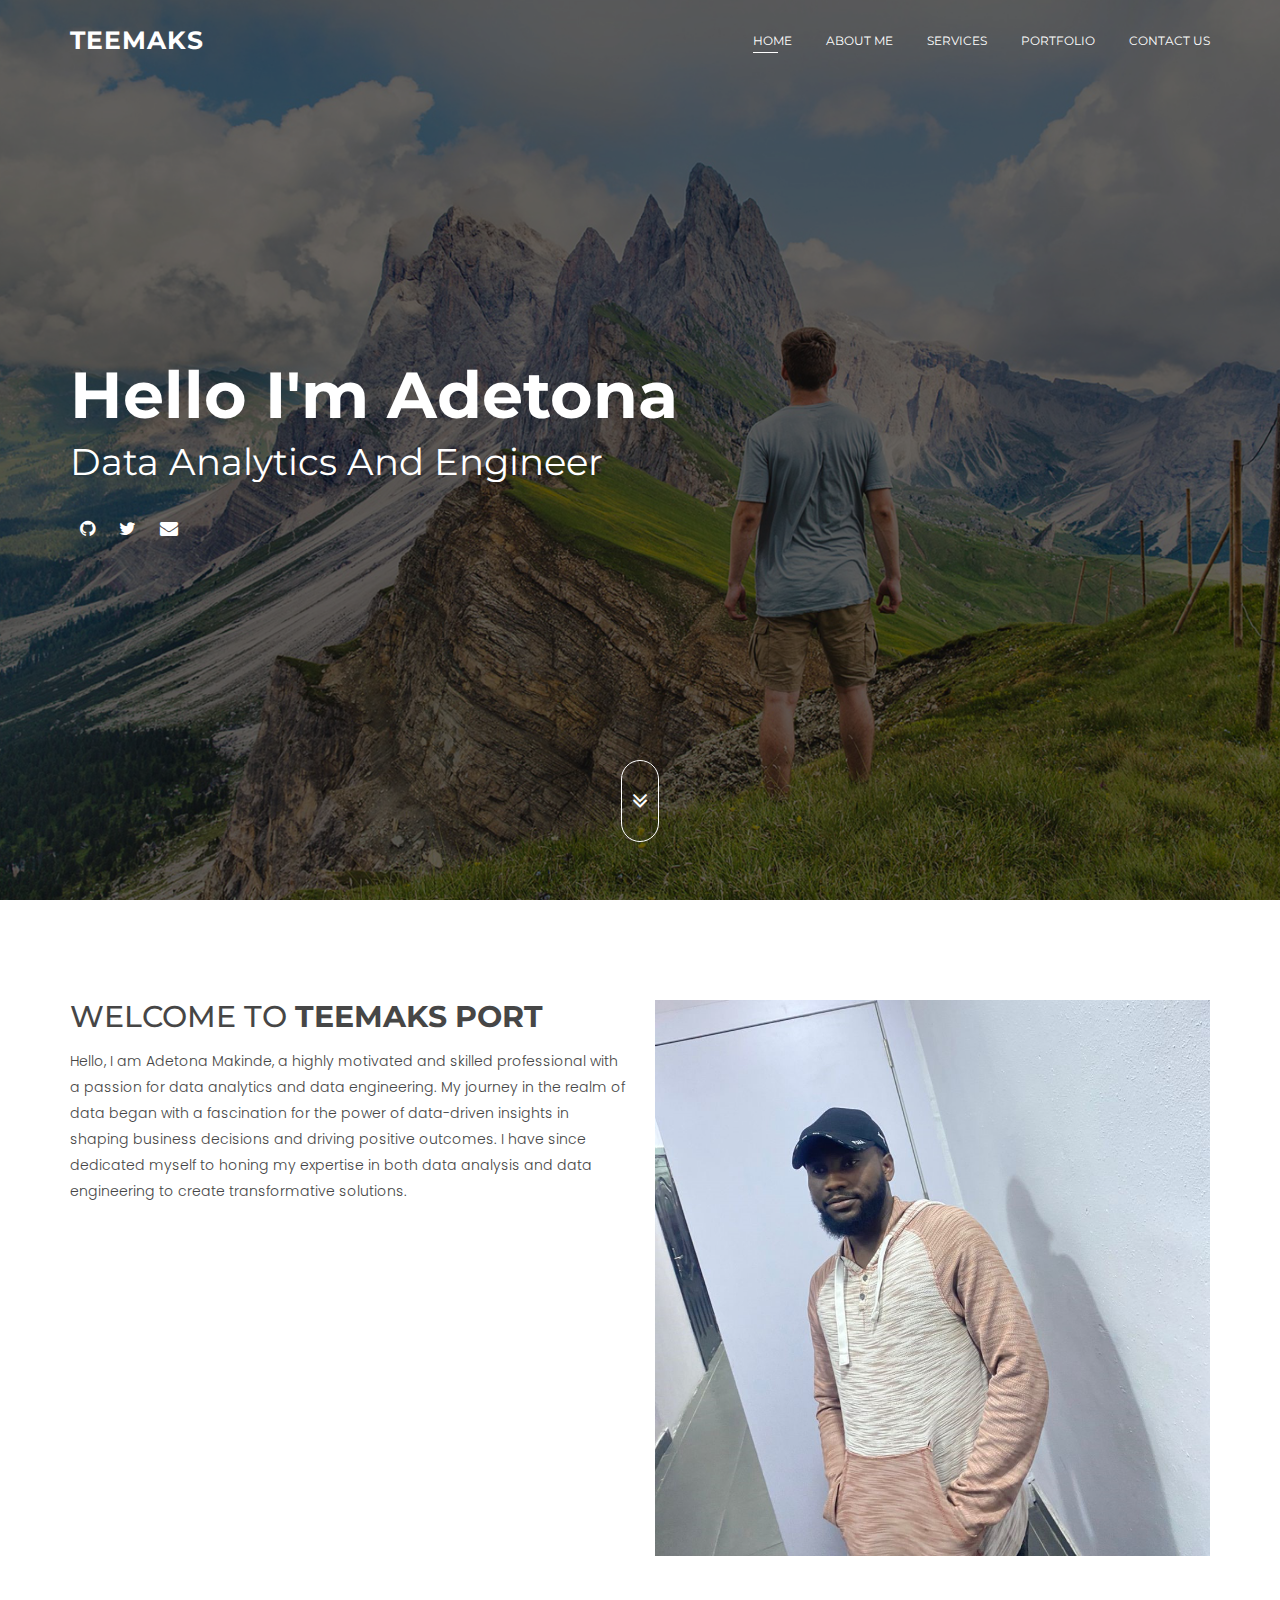
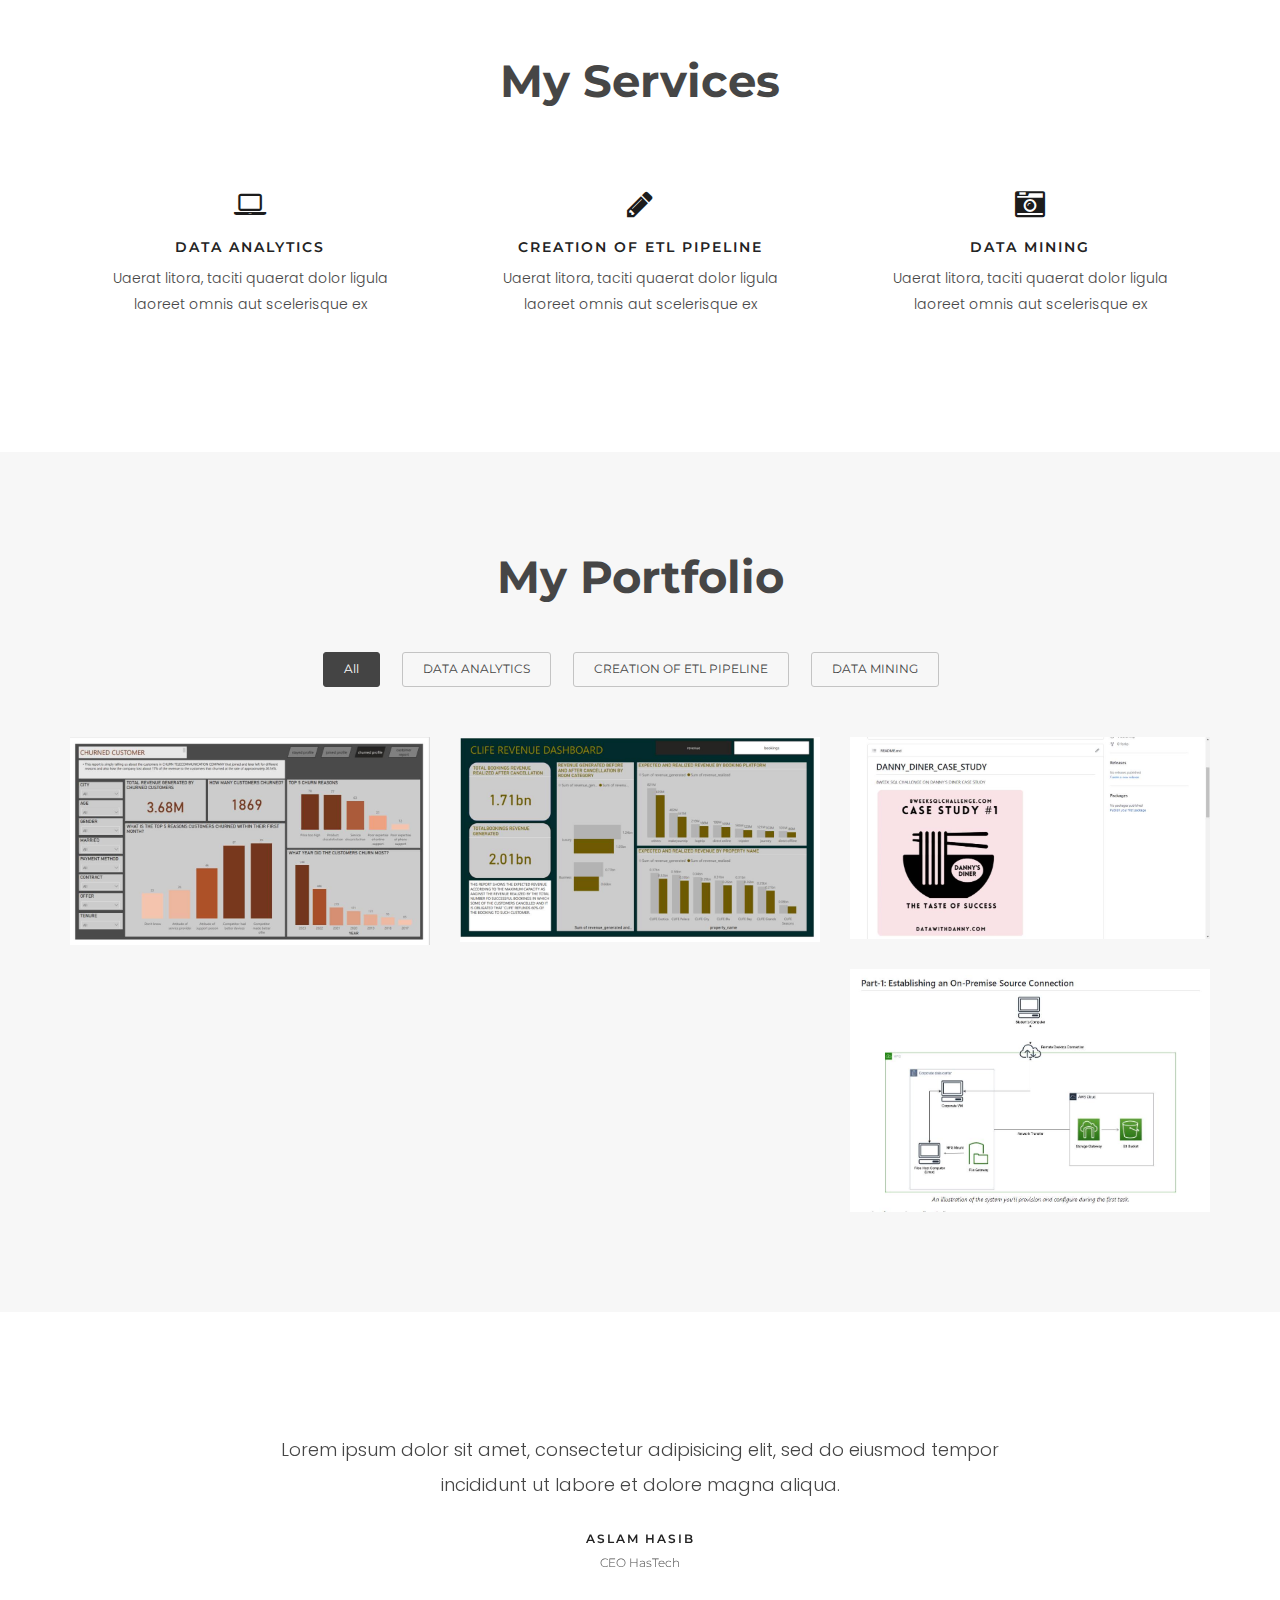
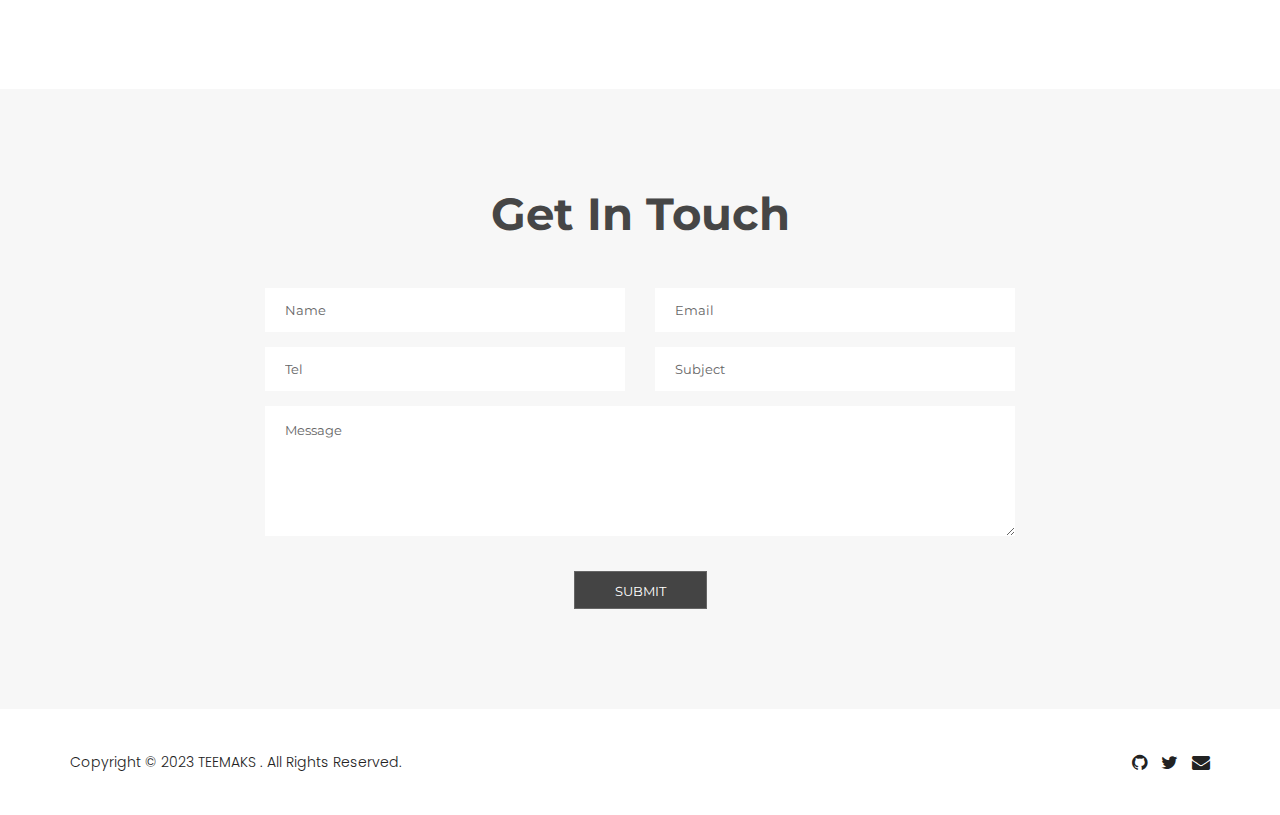
==== index.html @ dd384e3b "added" ====
<!DOCTYPE html>
<html class="no-js" lang="zxx">
  <head>
    <meta charset="utf-8" />
    <meta http-equiv="x-ua-compatible" content="ie=edge" />
    <title>Teemaks Portfolio</title>
    <meta name="description" content="" />
    <meta name="viewport" content="width=device-width, initial-scale=1" />

    <!-- Favicon -->
    <link rel="shortcut icon" type="text" href="TEEMAKS" />

    <!-- Bootstrap CSS
		============================================ -->
    <link rel="stylesheet" href="css/bootstrap.min.css" />
    <!-- et-line-fonts
		============================================ -->
    <link rel="stylesheet" href="css/et-line-fonts.css" />
    <!-- font-awesome
		============================================ -->
    <link rel="stylesheet" href="css/font-awesome.min.css" />
    <!-- animate CSS
		============================================ -->
    <link rel="stylesheet" href="css/animate.css" />
    <!-- owl.carousel CSS
		============================================ -->
    <link rel="stylesheet" href="css/owl.carousel.css" />
    <!-- normalize CSS
		============================================ -->
    <link rel="stylesheet" href="css/normalize.css" />
    <!-- main CSS
		============================================ -->
    <link rel="stylesheet" href="css/main.css" />
    <!-- style CSS
		============================================ -->
    <link rel="stylesheet" href="style.css" />
    <!-- responsive CSS
		============================================ -->
    <link rel="stylesheet" href="css/responsive.css" />

    <!-- modernizr JS
		============================================ -->
    <script src="js/vendor/modernizr-2.8.3.min.js"></script>
  </head>
  <body>
    <!--[if lt IE 8]>
      <p class="browserupgrade">
        You are using an <strong>outdated</strong> browser. Please
        <a href="http://browsehappy.com/">upgrade your browser</a> to improve
        your experience.
      </p>
    <![endif]-->
    <!-- Add your site or application content here -->
    <div class="wrapper">
      <!-- Header Area
            ============================================ -->
      <header class="header-area sticker">
        <div class="container">
          <div class="row">
            <div class="col-md-12">
              <div class="navbar-header">
                <button
                  class="navbar-toggle collapsed"
                  data-toggle="collapse"
                  data-target="#main-menu"
                >
                  <span class="icon-bar"></span>
                  <span class="icon-bar"></span>
                  <span class="icon-bar"></span>
                </button>
                <a class="navbar-brand logo" href="index.html">Teemaks</a>
              </div>
              <div
                class="main-menu float-right collapse navbar-collapse"
                id="main-menu"
              >
                <nav>
                  <ul>
                    <li class="active"><a href="#home-area">HOME</a></li>
                    <li><a href="#about-area">ABOUT ME </a></li>
                    <li><a href="#service-area">SERVICES</a></li>
                    <li><a href="#portfolio-area">PORTFOLIO </a></li>
                    <li><a href="#contact-area">CONTACT US </a></li>
                  </ul>
                </nav>
              </div>
            </div>
          </div>
        </div>
      </header>
      <!-- Home Area
            ============================================ -->
      <div id="home-area" class="slider-area">
        <div
          class="single-slider height-100vh"
          style="background-image: url(img/slider/1.jpg);"
        >
          <div class="container">
            <div class="slider-middle">
              <div class="single-slider-all">
                <div class="slider-title">
                  <h2>Hello I'm Adetona</h2>
                  <h1>Data Analytics and Engineer</h1>
                </div>
                <div class="slider-icon">
                  <ul>
                    <li>
                      <a href="https://github.com/tmaks7" target="_blank"
                        ><i class="fa fa-github"></i
                      ></a>
                    </li>
                    <li>
                      <a href="https://twitter.com/tmaks_00316" target="_blank"
                        ><i class="fa fa-twitter"></i
                      ></a>
                    </li>
                    <li>
                      <a href="mailto:adetonamakinde1@gmail.com" target="_blank"
                        ><i class="fa fa-envelope"></i
                      ></a>
                    </li>
                  </ul>
                </div>
              </div>
            </div>
          </div>
        </div>
        <div class="scroll-icon">
          <a class="scroll-down" href="#portfolio-area"
            ><i class="fa fa-angle-double-down infinite animated fadeInDown"></i
          ></a>
        </div>
      </div>
      <div id="about-area" class="about-area pt-100">
        <div class="container">
          <div class="row">
            <div class="col-md-6">
              <div class="about-minimal">
                <h2>
                  WELCOME TO <strong>TEEMAKS</strong> <strong>PORT</strong>
                </h2>
                <p>
                  Hello, I am Adetona Makinde, a highly motivated and skilled
                  professional with a passion for data analytics and data
                  engineering. My journey in the realm of data began with a
                  fascination for the power of data-driven insights in shaping
                  business decisions and driving positive outcomes. I have since
                  dedicated myself to honing my expertise in both data analysis
                  and data engineering to create transformative solutions.
                </p>

              </div>
            </div>
            <div class="col-md-6">
              <div class="minimal-img">
                <img src="img/banner/tees.jpg" alt="" />
              </div>
            </div>
          </div>
        </div>
      </div>
      <div id="service-area" class="services-area pt-100 pb-70">
        <div class="container">
          <div class="section-title text-center mb-50">
            <h2>my services</h2>
          </div>
          <div class="row">
            <div class="col-md-4 col-sm-6">
              <div class="single-services text-center mb-30">
                <i class="fa fa-laptop" aria-hidden="true"></i>
                <h3>Data Analytics</h3>
                <p>
                  Uaerat litora, taciti quaerat dolor ligula laoreet omnis aut
                  scelerisque ex
                </p>
              </div>
            </div>
            <div class="col-md-4 col-sm-6">
              <div class="single-services text-center mb-30">
                <i class="fa fa-pencil" aria-hidden="true"></i>
                <h3>Creation of ETL pipeline</h3>
                <p>
                  Uaerat litora, taciti quaerat dolor ligula laoreet omnis aut
                  scelerisque ex
                </p>
              </div>
            </div>
            <div class="col-md-4 col-sm-6">
              <div class="single-services text-center mb-30">
                <i class="fa fa-camera-retro" aria-hidden="true"></i>
                <h3>Data Mining</h3>
                <p>
                  Uaerat litora, taciti quaerat dolor ligula laoreet omnis aut
                  scelerisque ex
                </p>
              </div>
            </div>
            <!-- <div class="col-md-4 col-sm-6">
                            <div class="single-services text-center mb-30">
                                <i class="fa fa-cogs" aria-hidden="true"></i>
                                <h3>Support </h3>
                                <p>Uaerat litora, taciti quaerat dolor ligula laoreet omnis aut scelerisque ex</p>
                            </div>
                        </div> -->
            <!-- <div class="col-md-4 col-sm-6">
                            <div class="single-services text-center mb-30">
                                <i class="fa fa-line-chart" aria-hidden="true"></i>
                                <h3>Branding </h3>
                                <p>Uaerat litora, taciti quaerat dolor ligula laoreet omnis aut scelerisque ex </p>
                            </div>
                        </div> -->
            <!-- <div class="col-md-4 col-sm-6">
                            <div class="single-services text-center mb-30">
                                <i class="fa fa-briefcase" aria-hidden="true"></i>
                                <h3>Marketing </h3>
                                <p>Uaerat litora, taciti quaerat dolor ligula laoreet omnis aut scelerisque ex </p>
                            </div>
                        </div> -->
          </div>
        </div>
      </div>
    </div>
    <div id="portfolio-area" class="portfolio-area gray-bg pt-100 pb-70">
      <div class="container">
        <div class="section-title text-center mb-50">
          <h2>my portfolio</h2>
        </div>
      </div>
      <div class="container">
        <div class="portfolio-menu text-center mb-50">
          <button class="active" data-filter="*">All</button>
          <button data-filter=".cat1">DATA ANALYTICS</button>
          <button data-filter=".cat2">CREATION OF ETL PIPELINE</button>
          <button data-filter=".cat3">DATA MINING</button>
        </div>
        <div class="row portfolio-style-2">
          <div class="grid">
            <div class="col-md-4 col-sm-6 col-xs-12 grid-item cat1">
              <div class="portfolio hover-style">
                <a
                  class="img-poppu"
                  href="https://github.com/tmaks7/DATA_VISUALS/tree/main/churn"
                >
                  <img src="img/portfolio/rep.jpg" alt="" />
                </a>
                <div class="portfolio-title">
                  <h3>
                    <a
                      href="https://github.com/tmaks7/DATA_VISUALS/tree/main/churn"
                      >Data Analysis</a
                    >
                  </h3>
                  <p>
                    This report gave us insights about customers in CHURN
                    TELECOMMUNICATION COMPANY.
                  </p>
                </div>
              </div>
            </div>
            <div class="col-md-4 col-sm-6 col-xs-12 grid-item cat2 cat3">
              <div class="portfolio hover-style">
                <a
                  class="img-poppu"
                  href="https://github.com/tmaks7/DATA_VISUALS/tree/main/clife"
                >
                  <img src="img/portfolio/rep1.jpg" alt="" />
                </a>
                <div class="portfolio-title">
                  <h3>
                    <a
                      href="https://github.com/tmaks7/DATA_VISUALS/tree/main/clife"
                      >Data Analysis</a
                    >
                  </h3>
                  <p></p>
                </div>
              </div>
            </div>
            <div class="col-md-4 col-sm-6 col-xs-12 grid-item cat1">
              <div class="portfolio hover-style">
                <a
                  class="img-poppu"
                  href="https://github.com/tmaks7/DANNY_DINER_CASE_STUDY"
                >
                  <img src="img/portfolio/rep2.jpg" alt="" />
                </a>
                <div class="portfolio-title">
                  <h3>
                    <a href="https://github.com/tmaks7/DANNY_DINER_CASE_STUDY"
                      >Case Study</a
                    >
                  </h3>
                  <p>
                    Danny wants to use the data to answer a few simple questions
                    about his customers.
                  </p>
                </div>
              </div>
            </div>
            <!-- <div class="col-md-4 col-sm-6 col-xs-12 grid-item cat1">
                            <div class="portfolio hover-style">
                                <a class="img-poppu" href="single-portfolio.html">
                                    <img src="img/portfolio/5.jpg" alt="" />
                                </a>
                                <div class="portfolio-title">
                                    <h3><a href="single-portfolio.html">Development</a></h3>
                                    <p>project number</p>
                                </div>							
                            </div>
                        </div> -->
            <!-- <div class="col-md-4 col-sm-6 col-xs-12 grid-item cat3">
                            <div class="portfolio hover-style">
                                <a class="img-poppu" href="single-portfolio.html">
                                    <img src="img/portfolio/6.jpg" alt="" />
                                </a>
                                <div class="portfolio-title">
                                    <h3><a href="single-portfolio.html">Marketing</a></h3>
                                    <p>project number</p>
                                </div>								
                            </div>
                        </div> -->
            <div class="col-md-4 col-sm-6 col-xs-12 grid-item cat2">
              <div class="portfolio hover-style">
                <a
                  class="img-poppu"
                  href="https://github.com/tmaks7/storing-big-data-predict/blob/master/part_1_overview.md"
                >
                  <img src="img/portfolio/rep3.jpg" alt="" />
                </a>
                <div class="portfolio-title">
                  <h3>
                    <a
                      href="https://github.com/tmaks7/storing-big-data-predict/blob/master/part_1_overview.md"
                      >Data Engineering
                    </a>
                  </h3>
                  <p></p>
                </div>
              </div>
            </div>
          </div>
        </div>
      </div>
    </div>
    <div class="testimonial-area ptb-120">
      <div class="container">
        <div class="row">
          <div class="col-md-8 col-md-offset-2 text-center">
            <div class="testimonial-active">
              <div class="single-testimonial">
                <p>
                  Lorem ipsum dolor sit amet, consectetur adipisicing elit, sed
                  do eiusmod tempor incididunt ut labore et dolore magna aliqua.
                </p>
                <h2>aslam hasib</h2>
                <h3>CEO hasTech</h3>
              </div>
              <div class="single-testimonial">
                <p>
                  Lorem ipsum dolor sit amet, consectetur adipisicing elit, sed
                  do eiusmod tempor incididunt ut labore et dolore magna aliqua.
                </p>
                <h2>ROBIUL SIDDIKEE</h2>
                <h3>CEO hasTech</h3>
              </div>
              <div class="single-testimonial">
                <p>
                  Lorem ipsum dolor sit amet, consectetur adipisicing elit, sed
                  do eiusmod tempor incididunt ut labore et dolore magna aliqua.
                </p>
                <h2>ROBIUL SIDDIKEE</h2>
                <h3>CEO hasTech</h3>
              </div>
            </div>
          </div>
        </div>
      </div>
    </div>
    <div id="contact-area" class="contact-area gray-bg ptb-100">
      <div class="container">
        <div class="section-title text-center mb-50">
          <h2>Get In Touch</h2>
        </div>
        <div class="row">
          <form
            id="contact-form"
            action="https://try.htmldemo.net/ezna/ezna/mail.php"
            method="post"
            class="col-md-8 col-md-offset-2 col-xs-12"
          >
            <div class="row">
              <div class="all-contact-text">
                <div class="col-sm-6 col-xs-12">
                  <div class="contact-input">
                    <input
                      name="name"
                      class="form-control"
                      type="text"
                      required=""
                      placeholder="Name"
                    />
                  </div>
                </div>
                <div class="col-sm-6 col-xs-12">
                  <div class="contact-input">
                    <input
                      name="email"
                      class="form-control"
                      type="email"
                      required=""
                      placeholder="Email"
                    />
                  </div>
                </div>
                <div class="col-sm-6 col-xs-12">
                  <div class="contact-input">
                    <input
                      name="telephone"
                      class="form-control"
                      type="text"
                      required=""
                      placeholder="Tel"
                    />
                  </div>
                </div>
                <div class="col-sm-6 col-xs-12">
                  <div class="contact-input contact-mrgn">
                    <input
                      name="subject"
                      class="form-control"
                      type="text"
                      required=""
                      placeholder="Subject"
                    />
                  </div>
                </div>
                <div class="col-xs-12">
                  <div class="contact-textarea">
                    <textarea
                      name="message"
                      class="form-control"
                      required=""
                      placeholder="Message"
                    ></textarea>
                  </div>
                  <div class="submit">
                    <button type="submit">
                      <span>SUBMIT</span>
                    </button>
                  </div>
                </div>
                <p class="form-messege"></p>
              </div>
            </div>
          </form>
        </div>
      </div>
    </div>
    <footer class="footer-area ptb-40">
      <div class="container">
        <div class="copyright">
          <p>
            Copyright © 2023
            <a href="" target="_blank">TEEMAKS</a>
            . All Rights Reserved.
          </p>
        </div>
        <div class="footer-icon">
          <ul>
            <li>
              <a href="https://github.com/tmaks7" target="_blank"
                ><i class="fa fa-github"></i
              ></a>
            </li>
            <li>
              <a href="https://twitter.com/tmaks_00316" target="_blank"
                ><i class="fa fa-twitter"></i
              ></a>
            </li>
            <li>
              <a href="mailto:adetonamakinde1@gmail.com" target="_blank"
                ><i class="fa fa-envelope"></i
              ></a>
            </li>
          </ul>
        </div>
      </div>
    </footer>

    <!-- jquery -->
    <script src="js/vendor/jquery-1.12.0.min.js"></script>
    <!-- bootstrap JS -->
    <script src="js/bootstrap.min.js"></script>
    <!-- ajax mails JS -->
    <script src="js/ajax-mail.js"></script>
    <!-- plugins JS -->
    <script src="js/plugins.js"></script>
    <!-- main JS	 -->
    <script src="js/main.js"></script>
  </body>

  <!-- Mirrored from try.htmldemo.net/ezna/ezna/index.html by HTTrack Website Copier/3.x [XR&CO'2014], Sun, 30 Jul 2023 07:30:00 GMT -->
</html>
---- css/et-line-fonts.css ----
@font-face {
	font-family: 'et-line';
	src:url('../fonts/et-line.eot');
	src:url('../fonts/et-lined41d.eot?#iefix') format('embedded-opentype'),
		url('../fonts/et-line.woff') format('woff'),
		url('../fonts/et-line.ttf') format('truetype'),
		url('../fonts/et-line.svg#et-line') format('svg');
	font-weight: normal;
	font-style: normal;
}

/* Use the following CSS code if you want to use data attributes for inserting your icons */
[data-icon]:before {
	font-family: 'et-line';
	content: attr(data-icon);
	speak: none;
	font-weight: normal;
	font-variant: normal;
	text-transform: none;
	line-height: 1;
	-webkit-font-smoothing: antialiased;
	-moz-osx-font-smoothing: grayscale;
	display:inline-block;
}

/* Use the following CSS code if you want to have a class per icon */
/*
Instead of a list of all class selectors,
you can use the generic selector below, but it's slower:
[class*="icon-"] {
*/
.icon-mobile, .icon-laptop, .icon-desktop, .icon-tablet, .icon-phone, .icon-document, .icon-documents, .icon-search, .icon-clipboard, .icon-newspaper, .icon-notebook, .icon-book-open, .icon-browser, .icon-calendar, .icon-presentation, .icon-picture, .icon-pictures, .icon-video, .icon-camera, .icon-printer, .icon-toolbox, .icon-briefcase, .icon-wallet, .icon-gift, .icon-bargraph, .icon-grid, .icon-expand, .icon-focus, .icon-edit, .icon-adjustments, .icon-ribbon, .icon-hourglass, .icon-lock, .icon-megaphone, .icon-shield, .icon-trophy, .icon-flag, .icon-map, .icon-puzzle, .icon-basket, .icon-envelope, .icon-streetsign, .icon-telescope, .icon-gears, .icon-key, .icon-paperclip, .icon-attachment, .icon-pricetags, .icon-lightbulb, .icon-layers, .icon-pencil, .icon-tools, .icon-tools-2, .icon-scissors, .icon-paintbrush, .icon-magnifying-glass, .icon-circle-compass, .icon-linegraph, .icon-mic, .icon-strategy, .icon-beaker, .icon-caution, .icon-recycle, .icon-anchor, .icon-profile-male, .icon-profile-female, .icon-bike, .icon-wine, .icon-hotairballoon, .icon-globe, .icon-genius, .icon-map-pin, .icon-dial, .icon-chat, .icon-heart, .icon-cloud, .icon-upload, .icon-download, .icon-target, .icon-hazardous, .icon-piechart, .icon-speedometer, .icon-global, .icon-compass, .icon-lifesaver, .icon-clock, .icon-aperture, .icon-quote, .icon-scope, .icon-alarmclock, .icon-refresh, .icon-happy, .icon-sad, .icon-facebook, .icon-twitter, .icon-googleplus, .icon-rss, .icon-tumblr, .icon-linkedin, .icon-dribbble {
	font-family: 'et-line';
	speak: none;
	font-style: normal;
	font-weight: normal;
	font-variant: normal;
	text-transform: none;
	line-height: 1;
	-webkit-font-smoothing: antialiased;
	-moz-osx-font-smoothing: grayscale;
	display:inline-block;
}
.icon-mobile:before {
	content: "\e000";
}
.icon-laptop:before {
	content: "\e001";
}
.icon-desktop:before {
	content: "\e002";
}
.icon-tablet:before {
	content: "\e003";
}
.icon-phone:before {
	content: "\e004";
}
.icon-document:before {
	content: "\e005";
}
.icon-documents:before {
	content: "\e006";
}
.icon-search:before {
	content: "\e007";
}
.icon-clipboard:before {
	content: "\e008";
}
.icon-newspaper:before {
	content: "\e009";
}
.icon-notebook:before {
	content: "\e00a";
}
.icon-book-open:before {
	content: "\e00b";
}
.icon-browser:before {
	content: "\e00c";
}
.icon-calendar:before {
	content: "\e00d";
}
.icon-presentation:before {
	content: "\e00e";
}
.icon-picture:before {
	content: "\e00f";
}
.icon-pictures:before {
	content: "\e010";
}
.icon-video:before {
	content: "\e011";
}
.icon-camera:before {
	content: "\e012";
}
.icon-printer:before {
	content: "\e013";
}
.icon-toolbox:before {
	content: "\e014";
}
.icon-briefcase:before {
	content: "\e015";
}
.icon-wallet:before {
	content: "\e016";
}
.icon-gift:before {
	content: "\e017";
}
.icon-bargraph:before {
	content: "\e018";
}
.icon-grid:before {
	content: "\e019";
}
.icon-expand:before {
	content: "\e01a";
}
.icon-focus:before {
	content: "\e01b";
}
.icon-edit:before {
	content: "\e01c";
}
.icon-adjustments:before {
	content: "\e01d";
}
.icon-ribbon:before {
	content: "\e01e";
}
.icon-hourglass:before {
	content: "\e01f";
}
.icon-lock:before {
	content: "\e020";
}
.icon-megaphone:before {
	content: "\e021";
}
.icon-shield:before {
	content: "\e022";
}
.icon-trophy:before {
	content: "\e023";
}
.icon-flag:before {
	content: "\e024";
}
.icon-map:before {
	content: "\e025";
}
.icon-puzzle:before {
	content: "\e026";
}
.icon-basket:before {
	content: "\e027";
}
.icon-envelope:before {
	content: "\e028";
}
.icon-streetsign:before {
	content: "\e029";
}
.icon-telescope:before {
	content: "\e02a";
}
.icon-gears:before {
	content: "\e02b";
}
.icon-key:before {
	content: "\e02c";
}
.icon-paperclip:before {
	content: "\e02d";
}
.icon-attachment:before {
	content: "\e02e";
}
.icon-pricetags:before {
	content: "\e02f";
}
.icon-lightbulb:before {
	content: "\e030";
}
.icon-layers:before {
	content: "\e031";
}
.icon-pencil:before {
	content: "\e032";
}
.icon-tools:before {
	content: "\e033";
}
.icon-tools-2:before {
	content: "\e034";
}
.icon-scissors:before {
	content: "\e035";
}
.icon-paintbrush:before {
	content: "\e036";
}
.icon-magnifying-glass:before {
	content: "\e037";
}
.icon-circle-compass:before {
	content: "\e038";
}
.icon-linegraph:before {
	content: "\e039";
}
.icon-mic:before {
	content: "\e03a";
}
.icon-strategy:before {
	content: "\e03b";
}
.icon-beaker:before {
	content: "\e03c";
}
.icon-caution:before {
	content: "\e03d";
}
.icon-recycle:before {
	content: "\e03e";
}
.icon-anchor:before {
	content: "\e03f";
}
.icon-profile-male:before {
	content: "\e040";
}
.icon-profile-female:before {
	content: "\e041";
}
.icon-bike:before {
	content: "\e042";
}
.icon-wine:before {
	content: "\e043";
}
.icon-hotairballoon:before {
	content: "\e044";
}
.icon-globe:before {
	content: "\e045";
}
.icon-genius:before {
	content: "\e046";
}
.icon-map-pin:before {
	content: "\e047";
}
.icon-dial:before {
	content: "\e048";
}
.icon-chat:before {
	content: "\e049";
}
.icon-heart:before {
	content: "\e04a";
}
.icon-cloud:before {
	content: "\e04b";
}
.icon-upload:before {
	content: "\e04c";
}
.icon-download:before {
	content: "\e04d";
}
.icon-target:before {
	content: "\e04e";
}
.icon-hazardous:before {
	content: "\e04f";
}
.icon-piechart:before {
	content: "\e050";
}
.icon-speedometer:before {
	content: "\e051";
}
.icon-global:before {
	content: "\e052";
}
.icon-compass:before {
	content: "\e053";
}
.icon-lifesaver:before {
	content: "\e054";
}
.icon-clock:before {
	content: "\e055";
}
.icon-aperture:before {
	content: "\e056";
}
.icon-quote:before {
	content: "\e057";
}
.icon-scope:before {
	content: "\e058";
}
.icon-alarmclock:before {
	content: "\e059";
}
.icon-refresh:before {
	content: "\e05a";
}
.icon-happy:before {
	content: "\e05b";
}
.icon-sad:before {
	content: "\e05c";
}
.icon-facebook:before {
	content: "\e05d";
}
.icon-twitter:before {
	content: "\e05e";
}
.icon-googleplus:before {
	content: "\e05f";
}
.icon-rss:before {
	content: "\e060";
}
.icon-tumblr:before {
	content: "\e061";
}
.icon-linkedin:before {
	content: "\e062";
}
.icon-dribbble:before {
	content: "\e063";
}
---- css/main.css ----
/*! HTML5 Boilerplate v5.2.0 | MIT License | https://html5boilerplate.com/ */

/*
 * What follows is the result of much research on cross-browser styling.
 * Credit left inline and big thanks to Nicolas Gallagher, Jonathan Neal,
 * Kroc Camen, and the H5BP dev community and team.
 */

/* ==========================================================================
   Base styles: opinionated defaults
   ========================================================================== */

html {
    color: #222;
    font-size: 1em;
    line-height: 1.4;
}

/*
 * Remove text-shadow in selection highlight:
 * https://twitter.com/miketaylr/status/12228805301
 *
 * These selection rule sets have to be separate.
 * Customize the background color to match your design.
 */

::-moz-selection {
    background: #b3d4fc;
    text-shadow: none;
}

::selection {
    background: #b3d4fc;
    text-shadow: none;
}

/*
 * A better looking default horizontal rule
 */

hr {
    display: block;
    height: 1px;
    border: 0;
    border-top: 1px solid #ccc;
    margin: 1em 0;
    padding: 0;
}

/*
 * Remove the gap between audio, canvas, iframes,
 * images, videos and the bottom of their containers:
 * https://github.com/h5bp/html5-boilerplate/issues/440
 */

audio,
canvas,
iframe,
img,
svg,
video {
    vertical-align: middle;
}

/*
 * Remove default fieldset styles.
 */

fieldset {
    border: 0;
    margin: 0;
    padding: 0;
}

/*
 * Allow only vertical resizing of textareas.
 */

textarea {
    resize: vertical;
}

/* ==========================================================================
   Browser Upgrade Prompt
   ========================================================================== */

.browserupgrade {
    margin: 0.2em 0;
    background: #ccc;
    color: #000;
    padding: 0.2em 0;
}

/* ==========================================================================
   Author's custom styles
   ========================================================================== */

















/* ==========================================================================
   Helper classes
   ========================================================================== */

/*
 * Hide visually and from screen readers:
 */

.hidden {
    display: none !important;
}

/*
 * Hide only visually, but have it available for screen readers:
 * http://snook.ca/archives/html_and_css/hiding-content-for-accessibility
 */

.visuallyhidden {
    border: 0;
    clip: rect(0 0 0 0);
    height: 1px;
    margin: -1px;
    overflow: hidden;
    padding: 0;
    position: absolute;
    width: 1px;
}

/*
 * Extends the .visuallyhidden class to allow the element
 * to be focusable when navigated to via the keyboard:
 * https://www.drupal.org/node/897638
 */

.visuallyhidden.focusable:active,
.visuallyhidden.focusable:focus {
    clip: auto;
    height: auto;
    margin: 0;
    overflow: visible;
    position: static;
    width: auto;
}

/*
 * Hide visually and from screen readers, but maintain layout
 */

.invisible {
    visibility: hidden;
}

/*
 * Clearfix: contain floats
 *
 * For modern browsers
 * 1. The space content is one way to avoid an Opera bug when the
 *    `contenteditable` attribute is included anywhere else in the document.
 *    Otherwise it causes space to appear at the top and bottom of elements
 *    that receive the `clearfix` class.
 * 2. The use of `table` rather than `block` is only necessary if using
 *    `:before` to contain the top-margins of child elements.
 */

.clearfix:before,
.clearfix:after {
    content: " "; /* 1 */
    display: table; /* 2 */
}

.clearfix:after {
    clear: both;
}

/* ==========================================================================
   EXAMPLE Media Queries for Responsive Design.
   These examples override the primary ('mobile first') styles.
   Modify as content requires.
   ========================================================================== */

@media only screen and (min-width: 35em) {
    /* Style adjustments for viewports that meet the condition */
}

@media print,
       (-webkit-min-device-pixel-ratio: 1.25),
       (min-resolution: 1.25dppx),
       (min-resolution: 120dpi) {
    /* Style adjustments for high resolution devices */
}

/* ==========================================================================
   Print styles.
   Inlined to avoid the additional HTTP request:
   http://www.phpied.com/delay-loading-your-print-css/
   ========================================================================== */

@media print {
    *,
    *:before,
    *:after {
        background: transparent !important;
        color: #000 !important; /* Black prints faster:
                                   http://www.sanbeiji.com/archives/953 */
        box-shadow: none !important;
        text-shadow: none !important;
    }

    a,
    a:visited {
        text-decoration: underline;
    }

    a[href]:after {
        content: " (" attr(href) ")";
    }

    abbr[title]:after {
        content: " (" attr(title) ")";
    }

    /*
     * Don't show links that are fragment identifiers,
     * or use the `javascript:` pseudo protocol
     */

    a[href^="#"]:after,
    a[href^="javascript:"]:after {
        content: "";
    }

    pre,
    blockquote {
        border: 1px solid #999;
        page-break-inside: avoid;
    }

    /*
     * Printing Tables:
     * http://css-discuss.incutio.com/wiki/Printing_Tables
     */

    thead {
        display: table-header-group;
    }

    tr,
    img {
        page-break-inside: avoid;
    }

    img {
        max-width: 100% !important;
    }

    p,
    h2,
    h3 {
        orphans: 3;
        widows: 3;
    }

    h2,
    h3 {
        page-break-after: avoid;
    }
}
---- style.css ----
/*-----------------------------------------------------------------------------------

    Template Name:  - One Page Portfolio Template
    Template URI: https://devitems.com/html/redleaf-preview
    Description: This is raptas One Page Portfolio Template
    Author: HasTech
    Author URI: https://devitems.com

-----------------------------------------------------------------------------------
    
    CSS INDEX
    ===================
	
    1. Template default css
    2. Header area
    
-----------------------------------------------------------------------------------*/
/*----------------------------------------*/
/*  1. Template default css
/*----------------------------------------*/

@import url('https://fonts.googleapis.com/css?family=Montserrat:300,400,500,600,700,900|Poppins:300,400,500,600,700');
html,
body {
    height: 100%;
}
.float-left {
    float: left
}
.float-right {
    float: right
}
.alignleft {
    float: left;
    margin-right: 15px;
    margin-bottom: 15px
}
.alignright {
    float: right;
    margin-left: 15px;
    margin-bottom: 15px
}
.aligncenter {
    display: block;
    margin: 0 auto 15px
}
a:focus {
    outline: 0px solid
}
img {
    max-width: 100%;
    height: auto
}
.fix {
    overflow: hidden
}
p {
    color: #464646;
    font-family: "Poppins", sans-serif;
    font-size: 14px;
    font-weight: 300;
    line-height: 26px;
    margin: 0 0 15px;
}
p:last-child {
    margin-bottom: 0;
}
a:focus,
a:hover {
    text-decoration: none;
}
h1,
h2,
h3,
h4,
h5,
h6 {
    margin: 0 0 10px;
    font-family: 'Montserrat', sans-serif;
    color: #464646;
}
a {
    transition: all 0.3s ease 0s;
    text-decoration: none;
}
a:hover {
    text-decoration: none;
    color: #1879fd;
}
a:active,
a:hover {
    outline: 0 none;
}
ul {
    list-style: outside none none;
    margin: 0;
    padding: 0
}
.clear {
    clear: both
}
body {
    font-family: 'Montserrat', sans-serif;
    background: #fff none repeat scroll 0 0;
    color: #464646;
}
.height-100vh {
    height: 100vh;
}
.table,
.table-cell {
    display: table;
    height: 100%;
}
.table-cell {
    display: table-cell;
    vertical-align: middle;
}
.table {
    margin-bottom: 0;
}
.relative {
    position: relative
}
/*colored background*/

.white-bg {
    background: #fff;
}
.gray-bg {
    background: #f7f7f7;
}
.black-bg {
    background: #111111;
}
/*colored text*/

.white-text {
    color: #fff;
}
.gray-text {
    color: #7a7a7a
}
.dp-gray-text {
    color: #535353
}
i {
    transition: all .3s ease 0s;
}
/*************************
    Margin top
*************************/

.mt-0 {
    margin-top: 0
}
.mb-52 {
    margin-bottom: 52px
}
.mb-60 {
    margin-bottom: 60px;
}
.mtb-60 {
    margin: 60px 0;
}
/*************************
    Padding top
*************************/

.pt-60 {
    padding-top: 60px
}
.pt-90 {
    padding-top: 90px
}
.pt-100 {
    padding-top: 100px
}
.pb-120 {
    padding-bottom: 120px
}
.pb-100 {
    padding-bottom: 100px
}
.pt-120 {
    padding-top: 120px
}
.ptb-220 {
    padding: 220px 0
}
.ptb-50 {
    padding: 50px 0
}
.ptb-40 {
    padding: 40px 0
}
.ptb-60 {
    padding: 60px 0
}
.ptb-70 {
    padding: 70px 0
}
.ptb-80 {
    padding: 80px 0
}
.ptb-200 {
    padding: 200px 0
}
.ptb-150 {
    padding: 150px 0
}
.ptb-120 {
    padding: 120px 0;
}
.ptb-100 {
    padding: 100px 0;
}
.ptb-110 {
    padding: 110px 0;
}
.pt-120 {
    padding-top: 120px
}
.pb-80 {
    padding-bottom: 80px;
}
.pb-70 {
    padding-bottom: 70px;
}
.pb-90 {
    padding-bottom: 90px;
}
.pb-40 {
    padding-bottom: 40px;
}
.pb-150 {
    padding-bottom: 150px;
}
.pt-200 {
    padding-top: 200px;
}
.mb-40 {
    margin-bottom: 40px;
}
.mb-30 {
    margin-bottom: 30px;
}
.mb-50 {
    margin-bottom: 50px;
}
.mb-60 {
    margin-bottom: 60px;
}
.mb-70 {
    margin-bottom: 70px;
}
/*************************
tag-padding
*************************/

.ht-pt {
    padding: 8px 0 14px;
}
/*----------------------
	2. Header area
------------------------*/

.header-area {
    left: 0;
    padding: 30px 0;
    position: absolute;
    right: 0;
    top: 0px;
    z-index: 999999;
}
.header-area.stick {
    background: rgba(0, 0, 0, 0.8) none repeat scroll 0 0;
    position: fixed;
    top: 0;
    animation: 300ms ease-in-out 0s normal none 1 running fadeInDown;
}
.main-menu li {
    display: inline-block;
    padding-left: 30px;
}
.main-menu li a {
    color: #ffffff;
    font-size: 12px;
    font-weight: normal;
    position: relative;
    text-transform: uppercase;
}
.header-area .navbar-brand {
    float: left;
    font-size: non;
    height: 0;
    line-height: 0;
    padding: 0;
}
.main-menu.float-right li:first-child {
    padding-left: 0;
}
.main-menu nav ul li a::before {
    background: #ffffff none repeat scroll 0 0;
    bottom: -5px;
    content: "";
    height: 1px;
    left: 0;
    position: absolute;
    transform: scale(0);
    transition: all 0.3s ease 0s;
    width: 25px;
}
.main-menu nav ul li.active a::before,
.main-menu nav ul li a:hover::before {
    transform: scale(1);
}
.header-area .navbar-collapse {
    padding-left: 0;
    padding-right: 0;
}
.slider-img-area {
    position: relative;
}
.bg-img-1 {
    background: url("img/bg-img/bg-1.jpg") no-repeat scroll center bottom / cover;
}
.bg-oapcity-40 {
    position: relative;
}
.bg-oapcity-40::before {
    background: #000 none repeat scroll 0 0;
    content: "";
    height: 100%;
    left: 0;
    opacity: 0.7;
    position: absolute;
    top: 0;
    width: 100%;
}
.top-text {} .slider-img {} .home-slider {} .slider-text h1 {
    color: #ffffff;
    font-size: 72px;
    font-weight: 800;
    margin-bottom: 2px;
    text-transform: uppercase;
}
.navbar-brand.logo {
  color: #fff;
  font-size: 25px;
  font-weight: 700;
  letter-spacing: 1px;
  padding-top: 10px;
  text-transform: uppercase;
}
/*----------------------
	3. slider area
------------------------*/

.slider-area,
.video-area {
    position: relative;
}
.slider-area::before {
    background: rgba(0, 0, 0, 0.6) none repeat scroll 0 0;
    content: "";
    height: 100%;
    left: 0;
    position: absolute;
    top: 0;
    width: 100%;
    z-index: 9;
}
.single-slider {
    background-position: center center;
    background-size: cover;
    z-index: 99;
}
.single-slider-all {
  color: #fff;
  position: relative;
  z-index: 99;
}
.height-100vh .container {
  display: table;
  height: 100%;
}
.height-100vh .container .slider-middle {
  display: table-cell;
  height: 100%;
  vertical-align: middle;
}
.slider-title h1 {
  color: #ffffff;
  font-size: 37px;
  font-weight: 400;
  margin-bottom: 10px;
  text-transform: capitalize;
    overflow: hidden;
}
.slider-title h2 {
  color: #fff;
  font-size: 65px;
  font-weight: 700;
  line-height: 75px;
  text-transform: capitalize;
}
.slider-title h2 span {
    font-weight: 700;
}
.slider-icon {
    margin-top: 35px;
}
.slider-icon li {
    display: inline-block;
}
.slider-icon li a {
    color: #fff;
    display: block;
    font-size: 18px;
    margin: 0px 10px;
}
.slider-icon li a:hover {
    color: #999;
}
.scroll-icon a {
    border: 1px solid #fff;
    border-radius: 50px;
    color: #fff;
    font-size: 25px;
    padding: 25px 10px;
}
.single-slider-all .scroll-icon {
    bottom: -320px;
    left: 50%;
    position: absolute;
    text-align: center;
    transform: translate(-50%, -50%);
}
.animated.infinite {
    animation-iteration-count: infinite;
}
/*----------------------
	4. About area
------------------------*/

.about-minimal > h2 {
    margin-bottom: 15px;
    text-transform: uppercase;
}
.about-minimal > p {
    font-weight: 300;
}
.about-minimal ul li {
    border-top: 1px solid #f6f6f6;
    display: block;
    font-weight: 300;
    line-height: 1.3em;
    list-style-type: none;
    margin: 0;
    padding: 15px 0;
    font-family: "Poppins", sans-serif;
}
.about-minimal ul li:last-child {
    border-bottom: 1px solid #f6f6f6;
}
.about-minimal a {
  border: 1px solid #ddd;
  color: #464646;
  display: inline-block;
  font-size: 14px;
  font-weight: 500;
  line-height: 16px;
  padding: 12px 25px 11px;
  text-transform: uppercase;
}
.about-minimal a:hover {
    background: #464646 none repeat scroll 0 0;
    border-color: #464646;
    color: #fff;
}
.scroll-icon {
    bottom: 80px;
    display: inline-block;
    position: absolute;
    text-align: center;
    width: 100%;
    z-index: 999;
}
/*----------------------
	5. Services area
------------------------*/

.section-title h2 {
    font-size: 45px;
    font-weight: 700;
    margin: 0;
    text-transform: capitalize;
}
.single-services i {
    color: #1c1c1c;
    font-size: 30px;
    text-align: center;
    transition: all 0.3s ease 0s;
}
.single-services {
    padding: 35px 40px;
}
.single-services h3 {
    color: #232323;
    font-size: 14px;
    font-weight: 600;
    letter-spacing: 2px;
    margin: 20px 0 10px;
    text-transform: uppercase;
}
.single-services {
    transition: all 0.3s ease 0s;
}
.single-services:hover {
    box-shadow: 0 0px 10px rgba(0, 0, 0, 0.1);
}
/*----------------------
	6. Portfolio area
------------------------*/

.img-poppu > img {
    width: 100%;
}
.portfolio-menu button {
    background-color: transparent;
    border: 1px solid #c4c4c4;
    border-radius: 3px;
    color: #444;
    font-size: 12px;
    font-weight: normal;
    height: 35px;
    line-height: 20px;
    margin-right: 18px;
    padding: 0 20px;
    text-transform: capitalize;
    transition: all 0.3s ease 0s;
}
.portfolio-menu button:hover,
.portfolio-menu button.active {
    background-color: #444;
    border: 1px solid #444;
    color: #fff;
}
.portfolio {
    margin-bottom: 30px;
    position: relative;
}
.hover-style::before {
    background: #000 none repeat scroll 0 0;
    bottom: 0;
    content: "";
    left: 0;
    opacity: 0;
    position: absolute;
    right: 0;
    top: 0;
    transition: all 0.4s ease-in-out 0s;
}
.hover-style:hover::before {
    opacity: 0.65;
}

.portfolio-title {
    bottom: -10px;
    left: 20px;
    opacity: 0;
    position: absolute;
    transition: all 0.3s ease 0s;
    z-index: 2;
}
.portfolio:hover .portfolio-title {
    opacity: 1;
    bottom: 20px;
}
.portfolio-title > h3 {
  font-size: 22px;
  font-weight: 400;
  margin-bottom: 5px;
  text-transform: capitalize;
}
.portfolio-title > p {
  color: #fff;
  font-size: 14px;
  text-transform: capitalize;
}
.portfolio-title > h3 a {
    color: #fff;
    transition: all 0.3s ease-in-out 0s;
}
.portfolio-title > h3 a:hover {
    color: #ccc;
}
.portfolio:hover .portfolio-title h3 {
    transform: translateY(0px);
}
/*----------------------
	7. Testimonial area
------------------------*/

.single-testimonial h2 {
    color: #232323;
    font-size: 12px;
    font-weight: 600;
    letter-spacing: 2px;
    text-transform: uppercase;
    transition: all 0.3s ease 0s;
}
.single-testimonial h3 {
    font-size: 12px;
    font-weight: 300;
    margin: 0;
    text-transform: capitalize;
}
.single-testimonial > p {
  font-size: 18px;
  margin-bottom: 30px;
  line-height: 35px;
}
/*............. 8. Contact area ................*/

.contact-input input,
.contact-textarea textarea {
    background-color: #fff;
    border: inherit;
    border-radius: 0px;
    box-shadow: inherit;
    color: #666;
    font-size: 13px;
    height: 44px;
    outline: medium none;
    padding: 0 20px;
    transition: all 0.3s ease 0s;
    width: 100%;
}
.contact-input {
    margin-bottom: 15px;
}
.contact-textarea textarea {
    height: 130px;
    padding: 15px 20px;
}
.submit button {
    background-color: #444;
    border: 1px solid #666;
    color: #fff;
    display: inline-block;
    font-size: 13px;
    font-weight: normal;
    margin-top: 35px;
    padding: 10px 40px 7px;
    text-transform: uppercase;
    transition: all 0.3s ease 0s;
}
.submit button:hover {
    background-color: transparent;
    color: #666;
    border: 1px solid #666;
}
.form-control:focus {
    box-shadow: none;
    outline: 0 none;
}
.contact-input input::-webkit-input-placeholder,
.contact-textarea textarea::-webkit-input-placeholder {
    /* Chrome */
    
    color: #666666;
    opacity: 1;
}
.contact-input input::-moz-placeholder,
.contact-textarea textarea::-moz-placeholder {
    /* Firefox 19+ */
    
    color: #666666;
    opacity: 1;
}
.submit {
    text-align: center;
}
.form-messege.success {
  text-align: center;
    color: #000;
}
/*----------------------
	9. Footer area
------------------------*/

.footer-icon {
  float: right;
  padding-top: 2px;
}
.footer-icon li {
    display: inline-block;
    margin-left: 10px;
}
.footer-icon li:first-child {
    margin-left: 0px;
}
.footer-icon li a {
    color: #222222;
    display: block;
    font-size: 18px;
    line-height: 24px;
    transition: all 0.3s ease 0s;
}
.footer-icon li a:hover {
    color: #888;
}
.copyright {
    float: left;
}
.copyright p {
    color: #222222;
    font-size: 14px;
    margin-bottom: 0;
}
.copyright p a {
    color: #222222;
    transition: all .3s ease 0s;
}
.copyright p a:hover {
    text-decoration: underline;
}
a#scrollUp {
    background: #666 none repeat scroll 0 0;
    bottom: 54px;
    color: #fff;
    font-size: 23px;
    height: 40px;
    line-height: 34px;
    position: absolute;
    right: 32px;
    text-align: center;
    width: 40px;
}
a#scrollUp:hover {
    background: #000 none repeat scroll 0 0;
}
.header-area .navbar-brand {
    float: left;
    height: 0;
    line-height: 0;
}
.navbar-toggle .icon-bar {
    background-color: #fff;
}
/*----------------------
	2. Text-img slider
------------------------*/

.slider-img-area .owl-theme .owl-controls .owl-nav div {
    border: 1px solid #fff;
    border-radius: inherit;
    color: #fff;
    right: 10px;
    background: rgba(0, 0, 0, 0) none repeat scroll 0 0;
    font-size: 30px;
    font-weight: 900;
    height: 50px;
    line-height: 48px;
    opacity: 0;
    position: absolute;
    text-align: center;
    top: 50%;
    transform: translateY(-50%);
    transition: all 0.8s ease 0s;
    width: 50px;
}
.slider-img-area .owl-theme .owl-controls .owl-nav div.owl-prev {
    left: 10px;
    right: auto;
}
.slider-img-area:hover .owl-controls .owl-nav div {
    opacity: 1;
}
.owl-theme .owl-controls .owl-nav div:hover {
    background: #fff none repeat scroll 0 0;
    border: 1px solid #fff;
    color: #333;
}
.slider-opacity {
    position: relative;
}
.slider-opacity::before {
    background: rgba(0, 0, 0, 0.5) none repeat scroll 0 0;
    content: "";
    height: 100%;
    left: 0;
    position: absolute;
    top: 0;
    width: 100%;
}
.slider-text-active {
    color: #fff;
    position: absolute;
    text-align: center;
    top: 50%;
    transform: translateY(-50%);
    width: 100%;
    z-index: 9;
}



/*----------------------
	2. single-portfolio
------------------------*/
h2.page-title {
  color: #464646;
  font-size: 30px;
  font-weight: 600;
  letter-spacing: 2px;
  text-transform: uppercase;
}

.breadcrumbs > ul li {
  color: #464646;
  font-size: 13px;
  font-weight: 400;
  text-transform: uppercase;
    display: inline-block;
}
.breadcrumbs > ul li a {
  color: #464646;
  padding-right: 17px;
  position: relative;
}
.breadcrumbs ul li a::after {
  background-color: #464646;
  content: "";
  font-size: 8px;
  height: 15px;
  margin-left: 11px;
  position: absolute;
  right: 5px;
  top: 0;
  transform: rotate(33deg);
  width: 1.5px;
}

.breadcrumbs ul li a.active {
  color: #222;
    font-weight: 600;
}
.breadcrumbs ul li a.active:hover {
  color: #888;
    font-weight: 600;
}

/*----------------------
	2. single-portfolio
------------------------*/



.header-area.single-portfolio {
  position: inherit;
    background: #333 none repeat scroll 0 0;
}










.portfolio-meta ul {
  background: #f8f8f8 none repeat scroll 0 0;
  border: 1px solid #e5e5e5;
  margin: 0;
  padding: 0 20px;
}
.portfolio-meta ul li {
  border-bottom: 1px solid #e5e5e5;
  color: #666;
  padding: 15px 0;
}
.portfolio-meta ul li:last-child {
  border-bottom: none;
}
.portfolio-meta ul li a{
  color: #666;
}
.portfolio-meta ul li a:hover{
  color: #444;
}
.portfolio-meta ul > li i {
  color: #444;
  font-size: 16px;
  line-height: normal;
  margin-right: 20px;
}

.portfolio-meta ul li span {
  color: #444;
  font-weight: bold;
  margin-right: 5px;
}
.project-desc {
  margin-bottom: 30px;
}

.project-desc h3 {
  border-bottom: 1px solid #e5e5e5;
  color: #444;
  font-size: 24px;
  letter-spacing: 2px;
  line-height: 22px;
  margin: 0 0 20px;
  padding-bottom: 20px;
  text-transform: uppercase;
}

.post-share ul {
  border-bottom: 1px solid #e5e5e5;
  border-top: 1px solid #e5e5e5;
  overflow: hidden;
  padding: 10px 0;
}
.post-share li {
  float: left;
  margin-right: 18px;
}
.post-share li a {
  display: block;
  font-size: 16px;
}
.post-share li a {
  color: #333;
}
.post-share li a:hover {
  color: #666;
}
---- css/responsive.css ----
/* Normal desktop :992px. */

@media (min-width: 992px) and (max-width: 1169px) {
    .single-slider {
        height: auto;
        padding: 350px 0 350px;
    }
    .single-service {
        padding: 60px 22px;
    }
    p.about-pera {
        margin: 20px 0 35px;
    }
.single-services {
  padding: 35px 8px;
}
    
    
    
    
    
    
    
    
    
    
    
    
    
    
}
/* Tablet desktop :768px. */

@media (min-width: 768px) and (max-width: 991px) {
    .main-menu.open {
        right: 0;
    }
    .single-slider {
        height: auto;
        padding: 300px 0 300px;
    }
    .slider-area .owl-nav {
        display: inherit;
    }
    .single-services {
  padding: 25px 30px;
}
    .slider-title h2 {
  font-size: 50px;
  line-height: 65px;
}
.minimal-img {
  margin-top: 50px;
}
    .about-text {
        padding-top: 0;
    }
    p.about-pera {
        display: none;
    }
    .team-icon > a {
        font-size: 15px;
        height: 27px;
        line-height: 23px;
        margin: 0 7px;
        width: 27px;
    }
    .owl-nav {
        display: none;
    }
    .blog-right-sidebar {
        margin-top: 30px;
    }
    .blog-right-sidebar-bottom li.nn {
        margin-right: 14px;
    }
    .main-menu li {
  padding-left: 16px;
}
    .blog-area .owl-nav {
        display: none;
    }
    .mb-60 {
        margin-bottom: 30px;
    }
    .single-testimonial > p {
  padding: 0 35px;
}
.project-desc {
  margin-top: 40px;
}    
    
    
    
    
    
    
    
    
    
    
    
    
    
    
    
}
/* small mobile :320px. */

@media (max-width: 767px) {
    .container {
        width: 300px
    }
    .header-area .navbar-toggle {
        margin-right: 0;
        padding: 0;
    }
    .main-menu {
        background-color: #000;
        width: 100%;
        float: left;
        padding: 20px;
    }
    .main-menu ul li {
        display: block;
        padding-left: 0;
        margin-bottom: 20px;
    }
    .main-menu ul li:last-child {
        margin-bottom: 0px;
    }
    .slider-text h1 {
        font-size: 50px;
    }
    .single-slider {
  height: auto;
  padding: 175px 0;
}
    .slider-text h2 {
        font-size: 30px;
    }
    .ptb-100 {
        padding: 40px 0;
    }
    .section-title > p {
        padding: 0;
    }
    .pt-100 {
        padding-top: 40px;
    }
    .section-title {
        margin-bottom: 30px;
    }
    .single-service {
        padding: 40px 10px;
    }
    .portfolio-menu button {
        margin-bottom: 10px;
    }
    .pb-70 {
        padding-bottom: 10px;
    }
    .single-count {
        margin-bottom: 40px;
    }
    .single-count.res-count {
        margin-bottom: 0;
    }
    .count-title h2 {
        margin: 10px 0;
    }
    .team-icon > a {
        font-size: 15px;
        height: 30px;
        line-height: 26px;
        margin: 0 10px;
        width: 30px;
    }
    .submit input {
        margin-top: 25px;
    }
    .footer-address {
        padding: 30px 0 30px;
    }
    .footer-text {
        padding-top: 30px;
    }
    .footer-top-info ul li {
        padding-right: 0;
    }
    .footer-top-info ul li.res-mrg {
        margin: 7px 0;
    }
    .portfolio-menu button {
        margin-right: 10px;
        padding: 0 15px;
    }
    .img-poppu > img {
        width: 100%;
    }
    p.about-pera {
        margin: 15px 0 25px;
    }
    .slider-area .owl-nav {
        display: inherit;
    }
    .blog-area .owl-nav {
        display: none;
    }
    .pb-150 {
        padding-bottom: 100px;
    }
    .pt-200 {
        padding-top: 150px;
    }
    .blog-meta > span {
        margin-right: 8px;
    }
    .blog-meta > span i {
        margin-right: 5px;
    }
    .blog-middle-mrg {
        margin: 32px 0 33px;
    }
    .mtb-60 {
        margin: 20px 0;
    }
    .blog-search {
        margin-top: 40px;
    }
    .mb-60 {
        margin-bottom: 30px;
    }
    .blog-right-sidebar-bottom li.nn {
        margin-bottom: 0;
        margin-right: 14px;
    }
    h3.leave-comment-text {
        margin-bottom: 20px;
    }
    .header-area.stick {
        padding: 15px 0;
    }
    .blog-info > h3 {
        margin-top: 14px;
    }
    .slider-title h2 {
  font-size: 24px;
  line-height: 40px;
}
    blockquote {
        padding: 14px 20px;
    }
    .navbar-brand.logo {
  margin-top: 16px;
}
    .slider-title h1 {
        margin-bottom: 0;
    }
    .about-text > h2 {
        font-size: 32px;
    }
    .about-minimal > h2 {
  font-size: 21px;
}
.minimal-img {
  margin-top: 50px;
}    
.about-minimal .mb-40 {
  margin-bottom: 10px;
}   
.section-title h2 {
  font-size: 35px;
}    
.single-services {
  padding: 35px 17px;
}    
.ptb-120 {
  padding: 60px 0;
}    
.footer-icon {
  float: left;
  margin-top: 20px;
}    
.ptb-70 {
  padding: 50px 0;
}    
.scroll-icon {
  bottom: 50px;
}    
.header-area .navbar-brand {
  padding: 0;
}    
.slider-icon {
  margin-top: 15px;
}    
.header-area .navbar-collapse {
  padding-left: 15px;
  padding-right: 15px;
}    
.slider-img-area .owl-theme .owl-controls .owl-nav div {
  font-size: 20px;
  height: 30px;
  line-height: 27px;
  width: 30px;
}   
.slider-title h1 {
  font-size: 20px;
  overflow: hidden;
}  
.single-slider-all {
  text-align: center;
}    
h2.page-title {
  font-size: 19px;
    letter-spacing: 0;
}
.portfolio-meta ul {
  padding: 0 12px;
}    
.project-desc {
  margin-top: 40px;
}    
.portfolio-details .pt-60 {
  padding-top: 40px;
}    
    
    
    
    
    
    
    
    
    
    
    
    
    
}
/* Large Mobile :480px. */

@media only screen and (min-width: 480px) and (max-width: 767px) {
    .container {
        width: 450px;
    }
    .footer-top-info ul li.res-mrg {
        margin: 7px 0 7px 15px;
    }
}
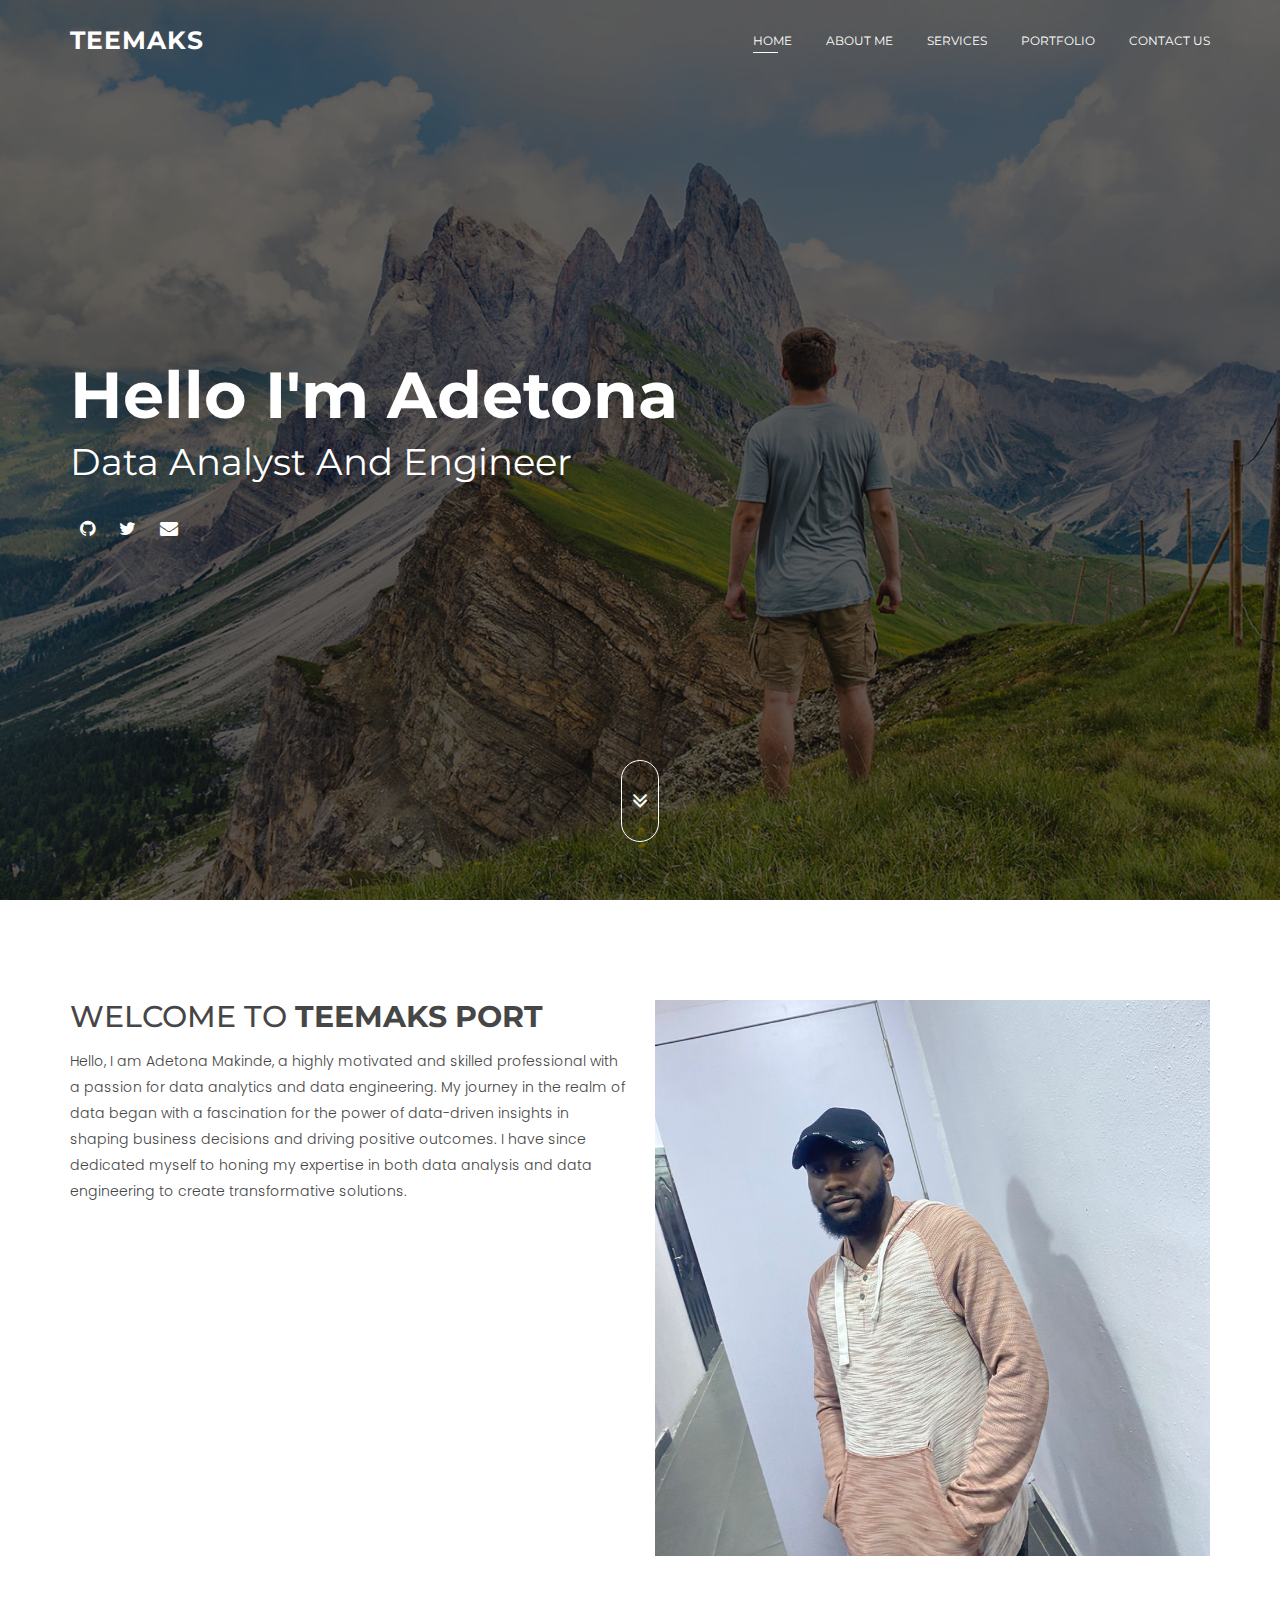
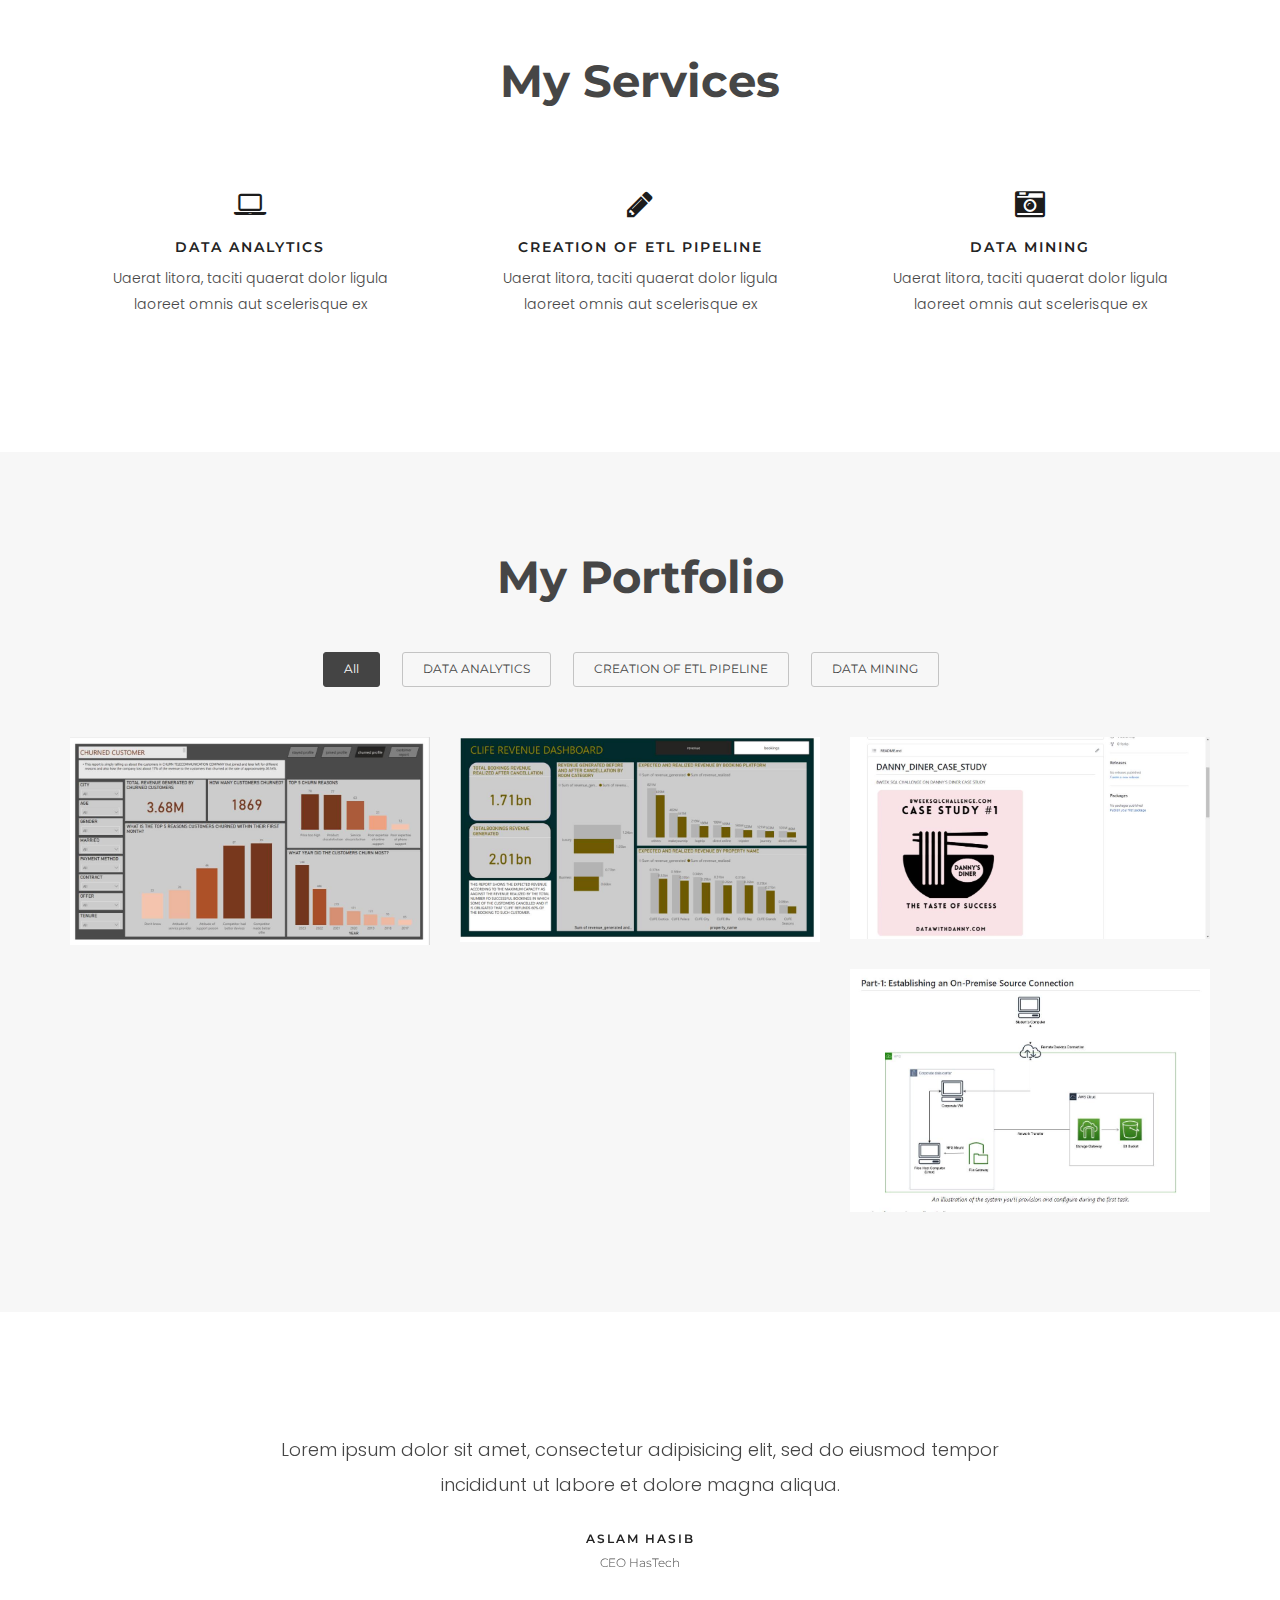
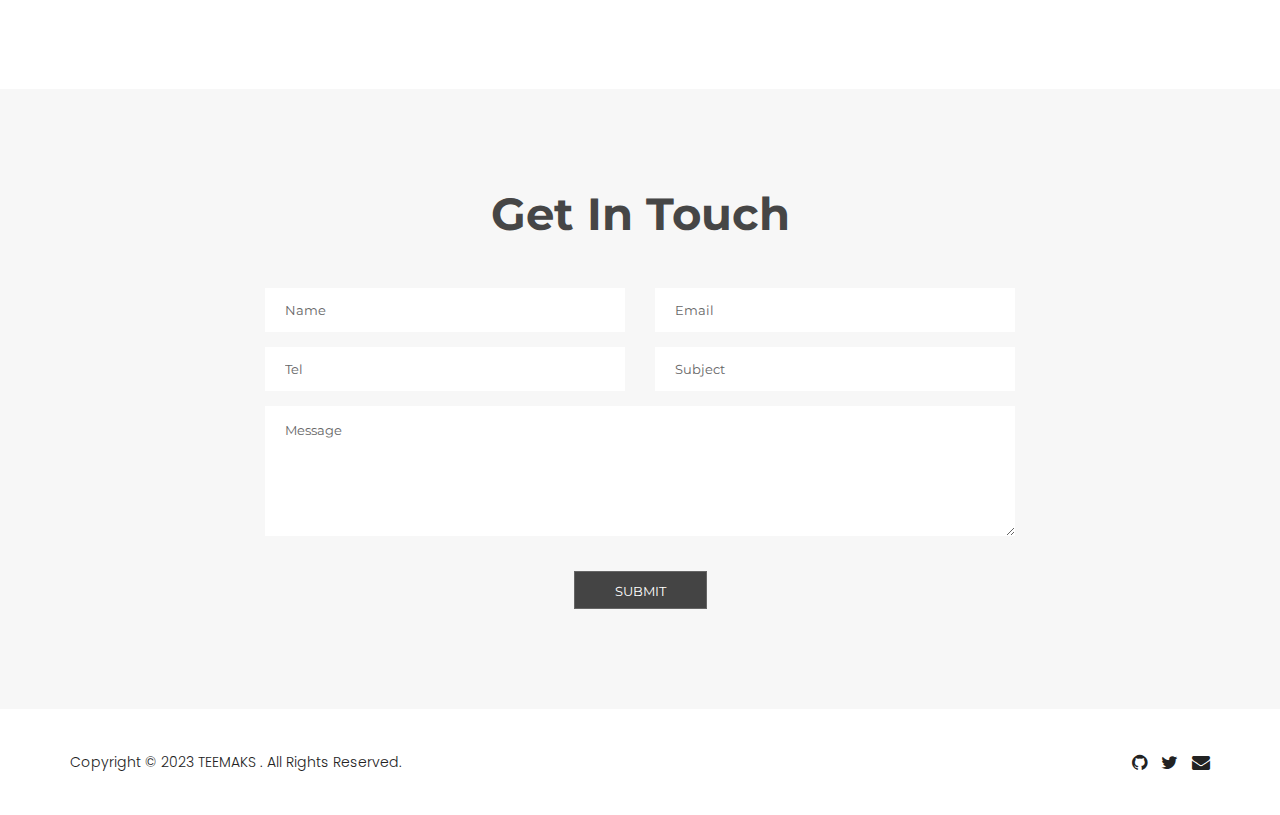
==== commit 2dfad5c0: "added" ====
--- a/index.html
+++ b/index.html
@@ -100,7 +100,7 @@
               <div class="single-slider-all">
                 <div class="slider-title">
                   <h2>Hello I'm Adetona</h2>
-                  <h1>Data Analytics and Engineer</h1>
+                  <h1>Data Analyst and Engineer</h1>
                 </div>
                 <div class="slider-icon">
                   <ul>
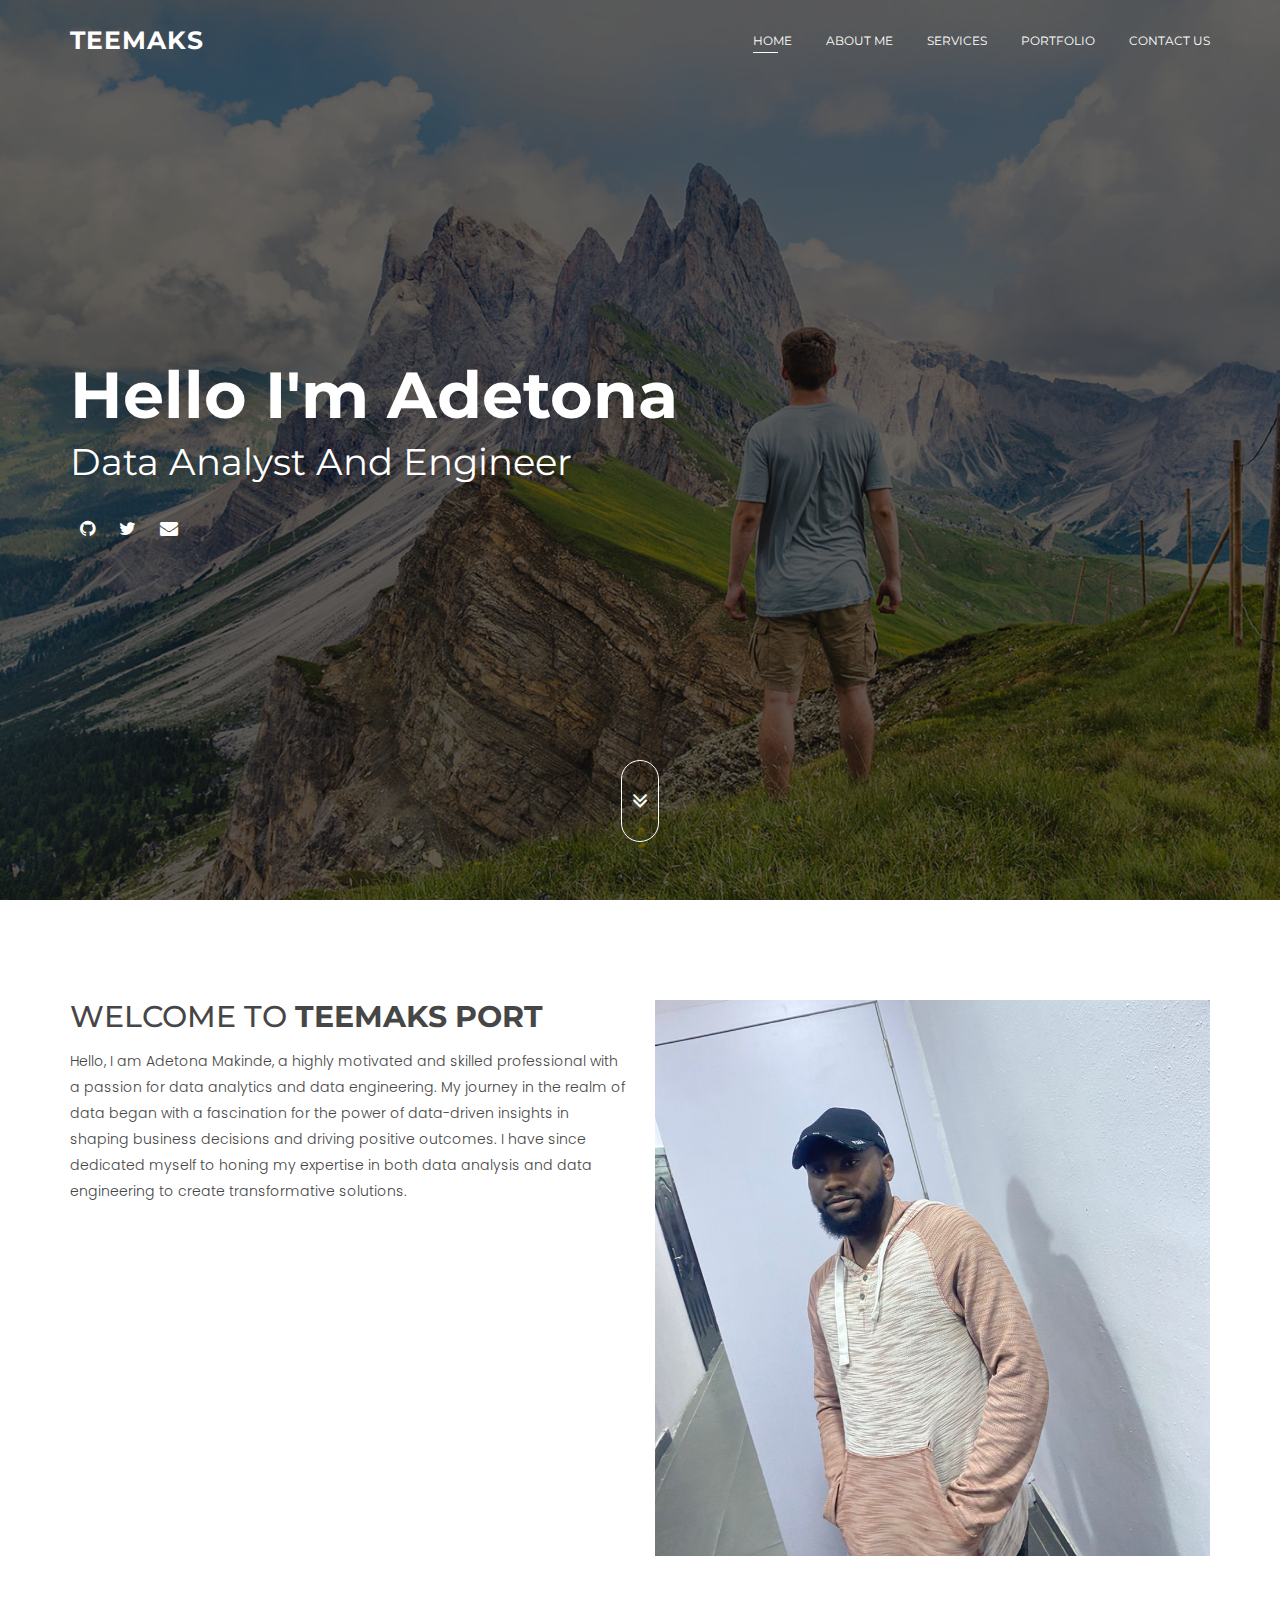
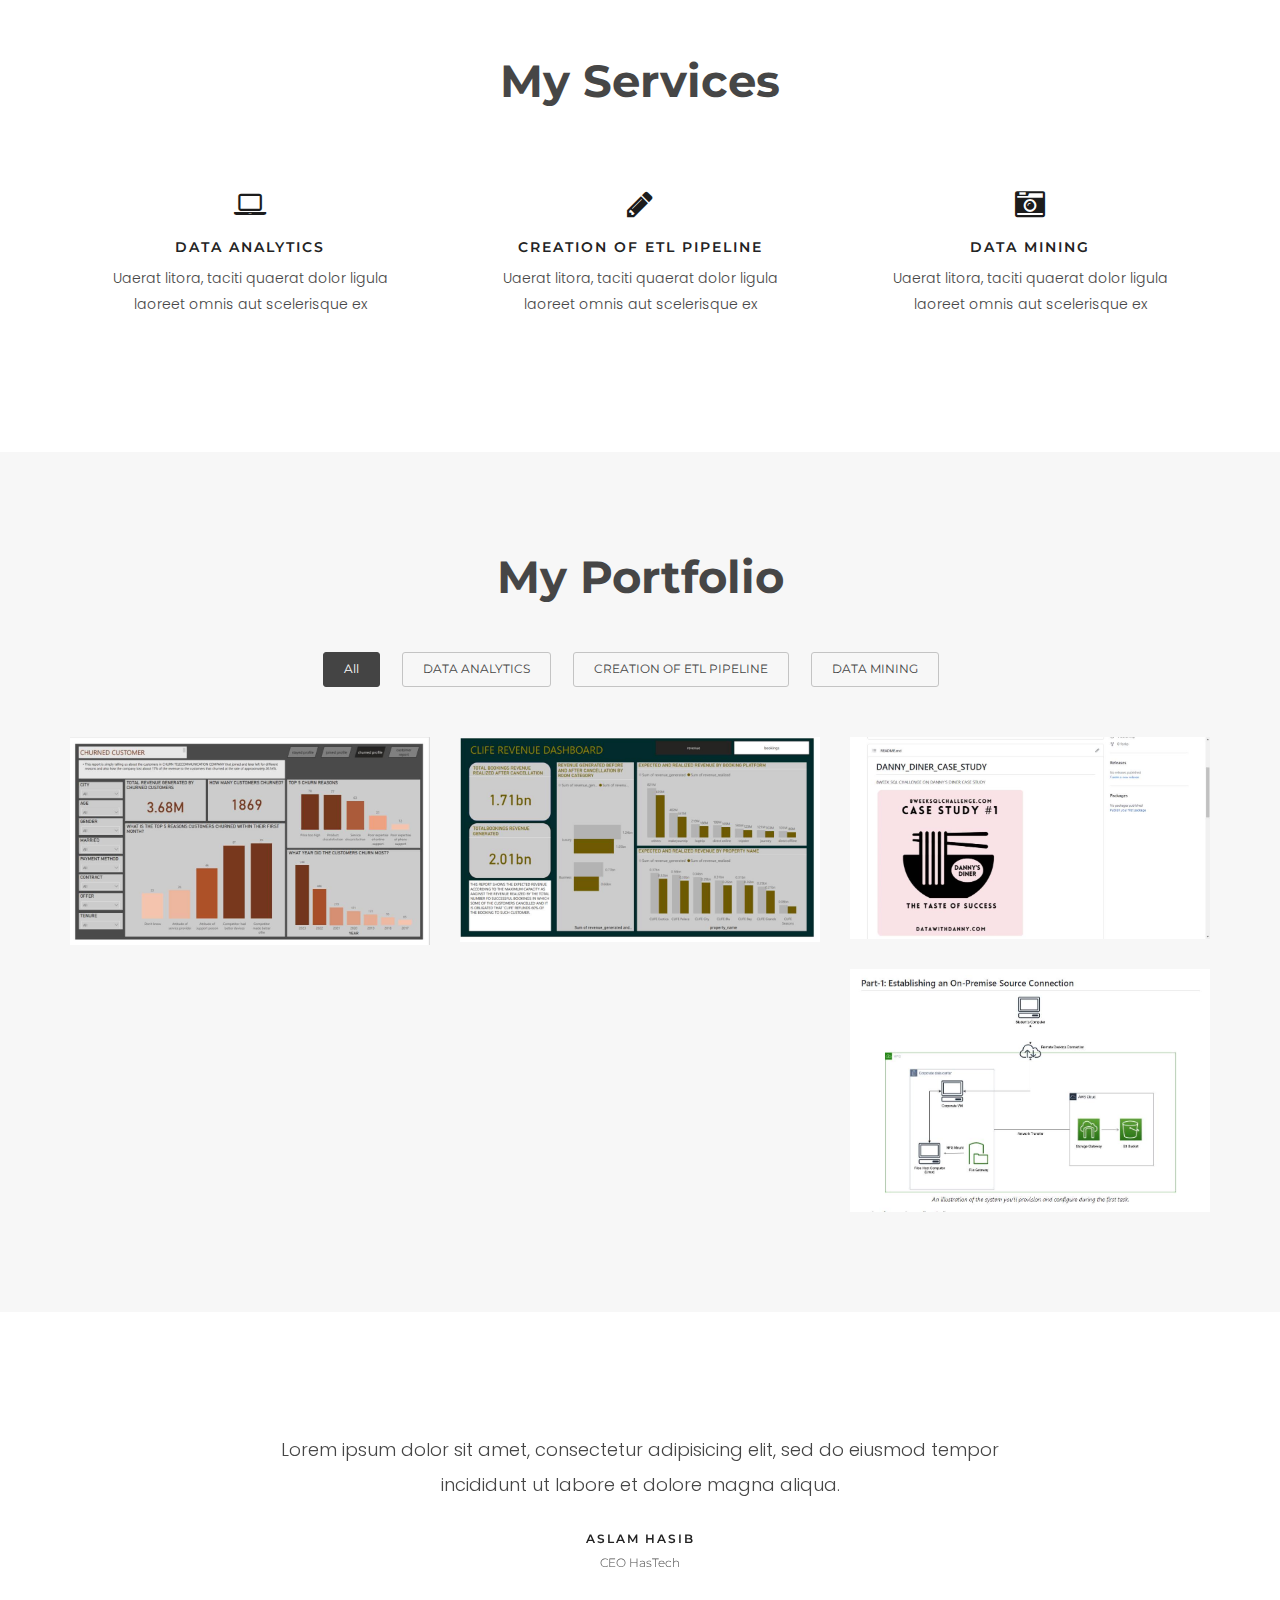
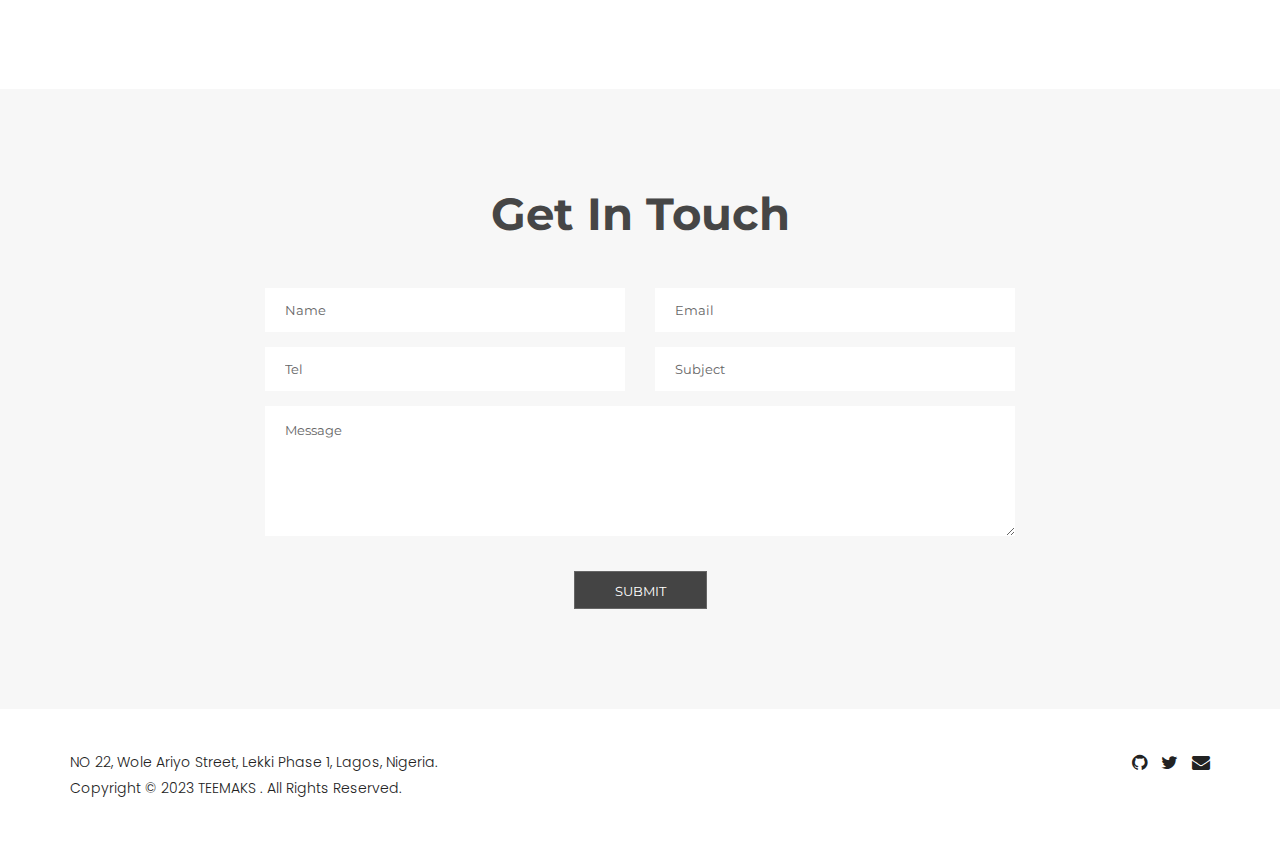
==== commit a9b6cb2f: "added" ====
--- a/index.html
+++ b/index.html
@@ -460,9 +460,10 @@
       <div class="container">
         <div class="copyright">
           <p>
+            NO 22, Wole Ariyo Street, Lekki Phase 1, Lagos, Nigeria. <br>
             Copyright © 2023
             <a href="" target="_blank">TEEMAKS</a>
-            . All Rights Reserved.
+            . All Rights Reserved. 
           </p>
         </div>
         <div class="footer-icon">
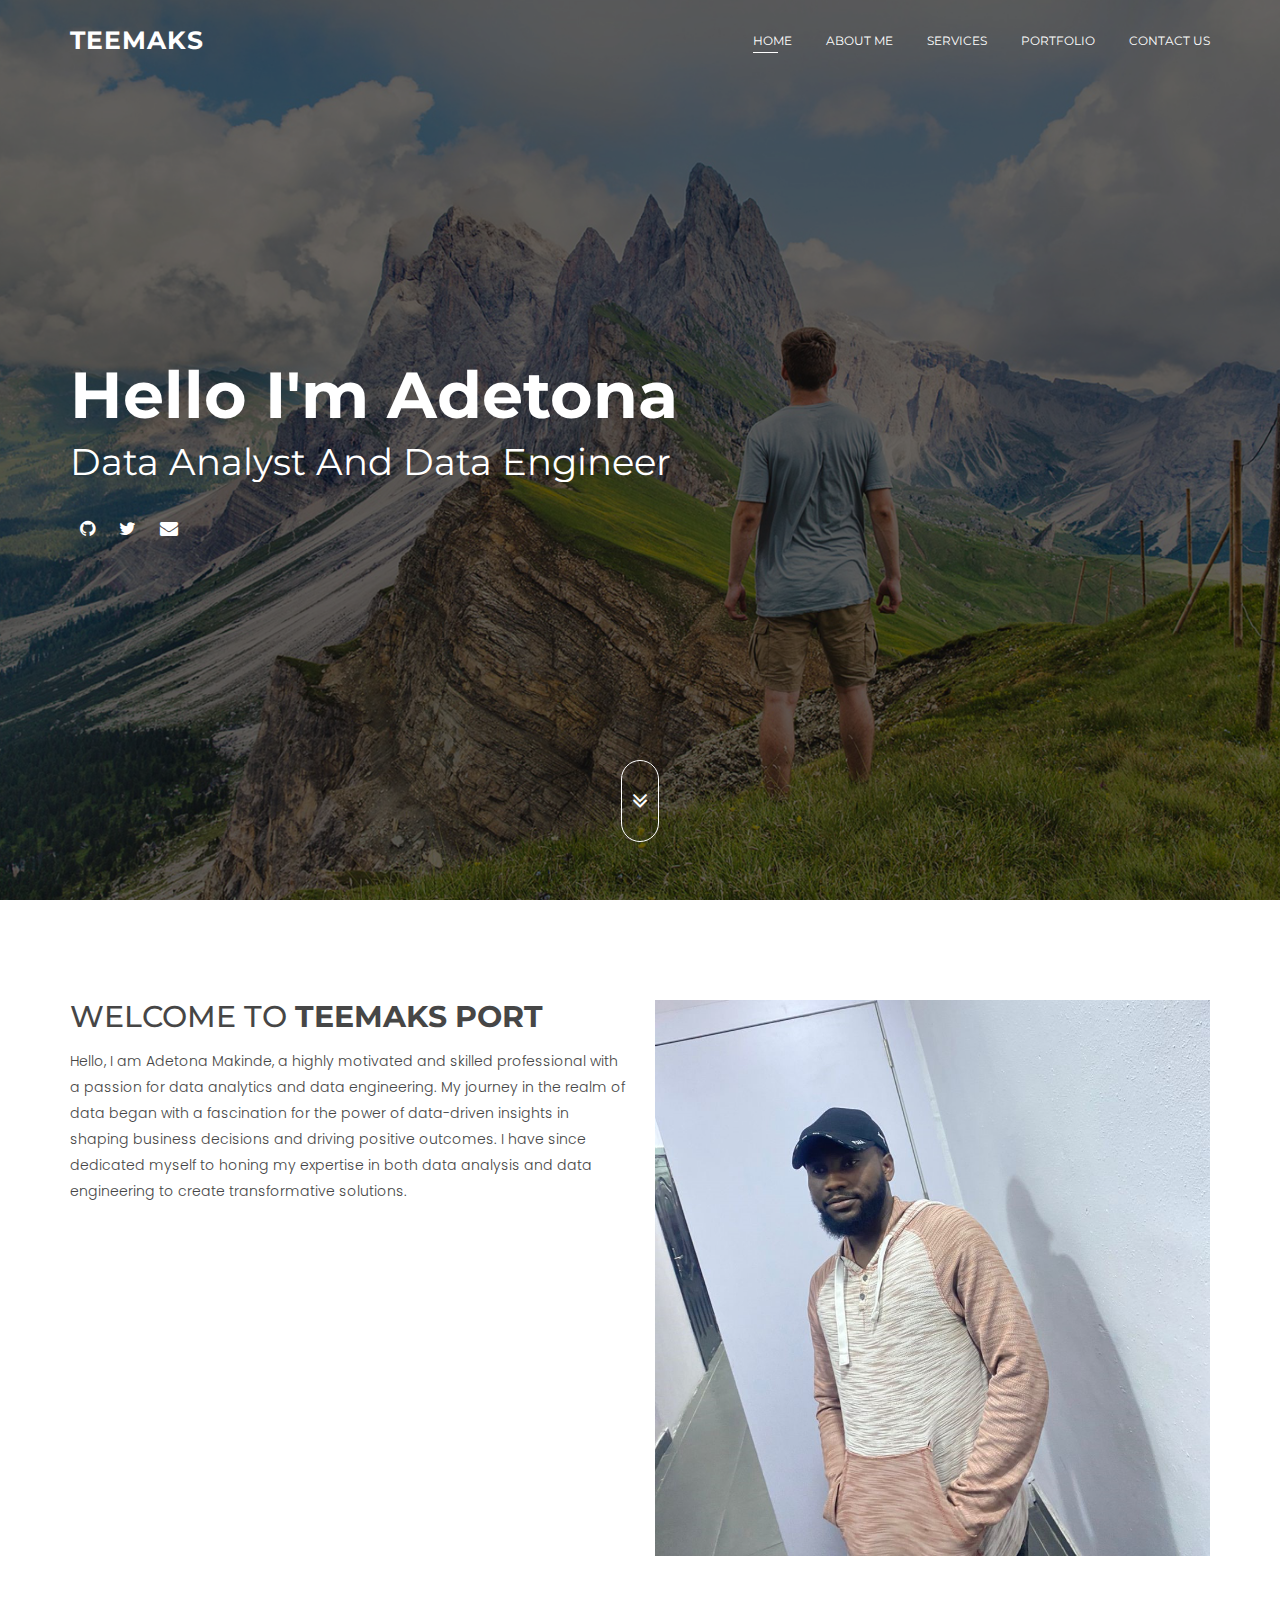
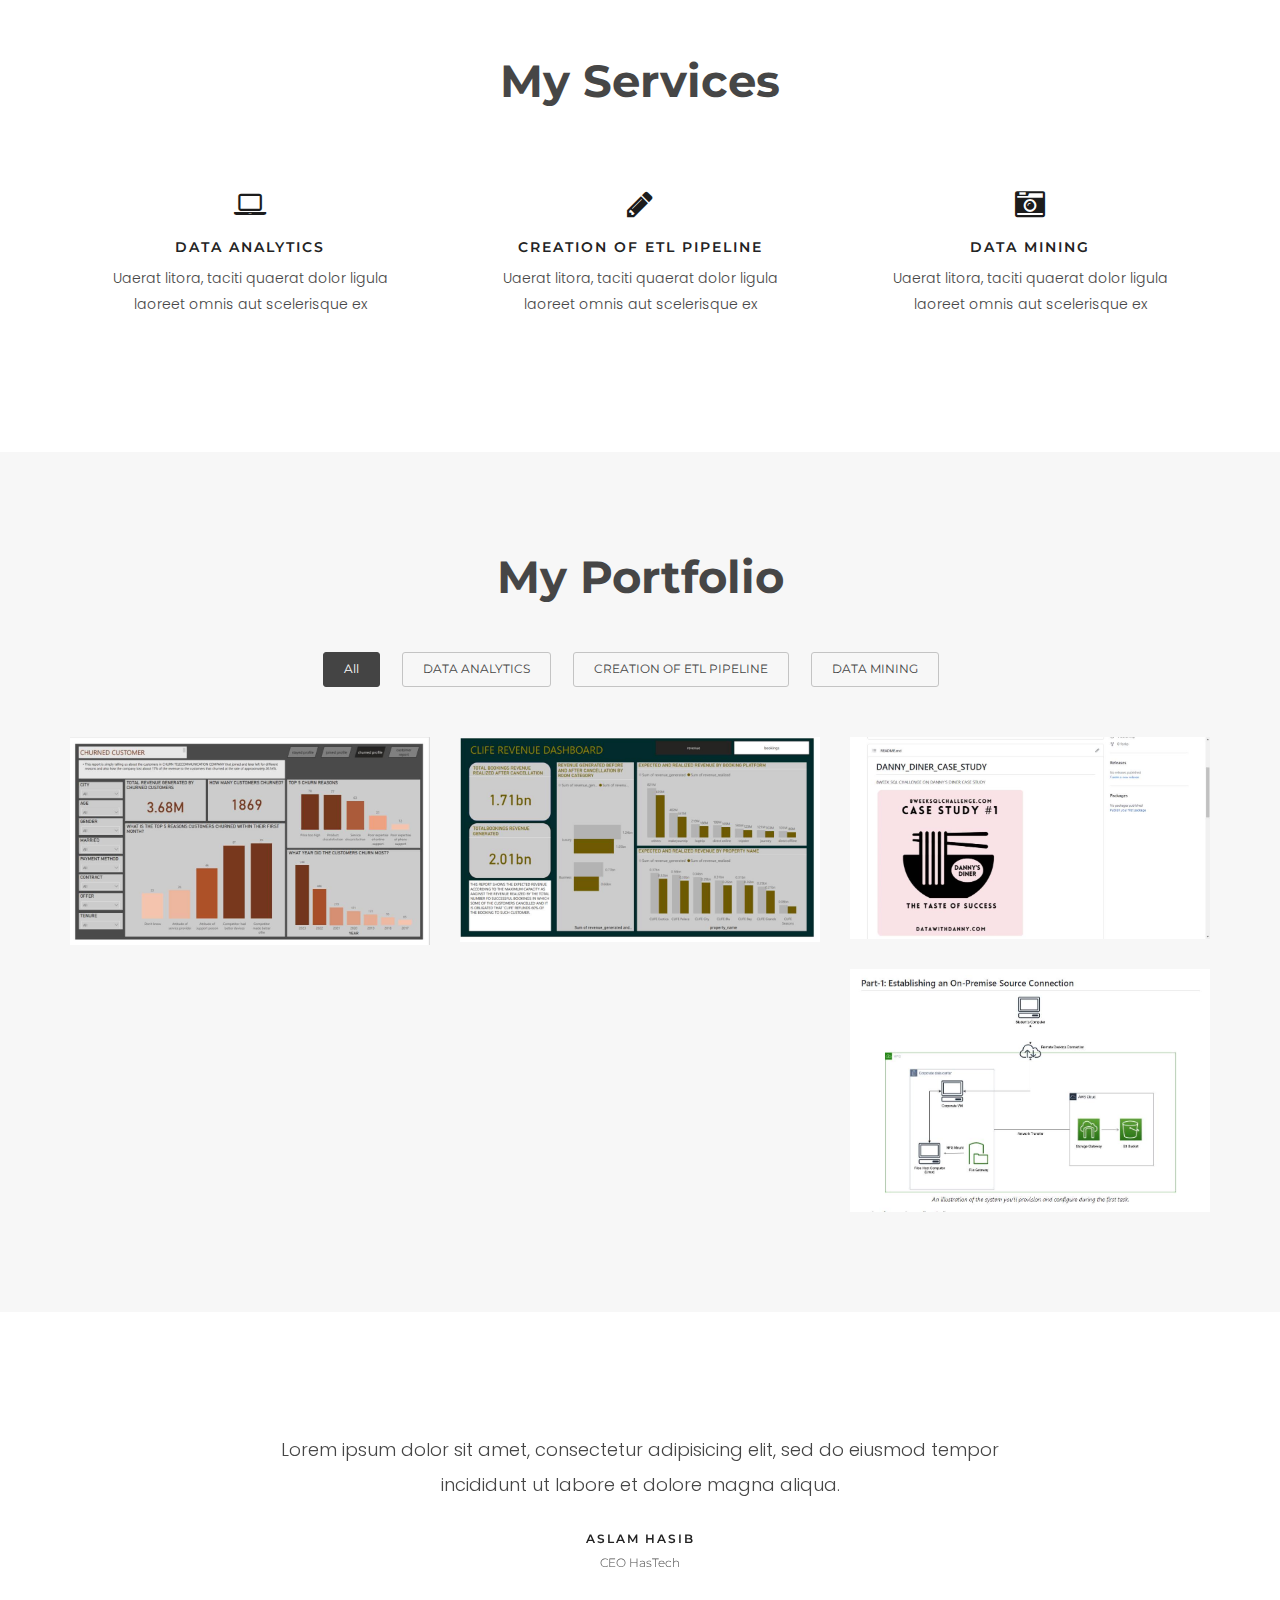
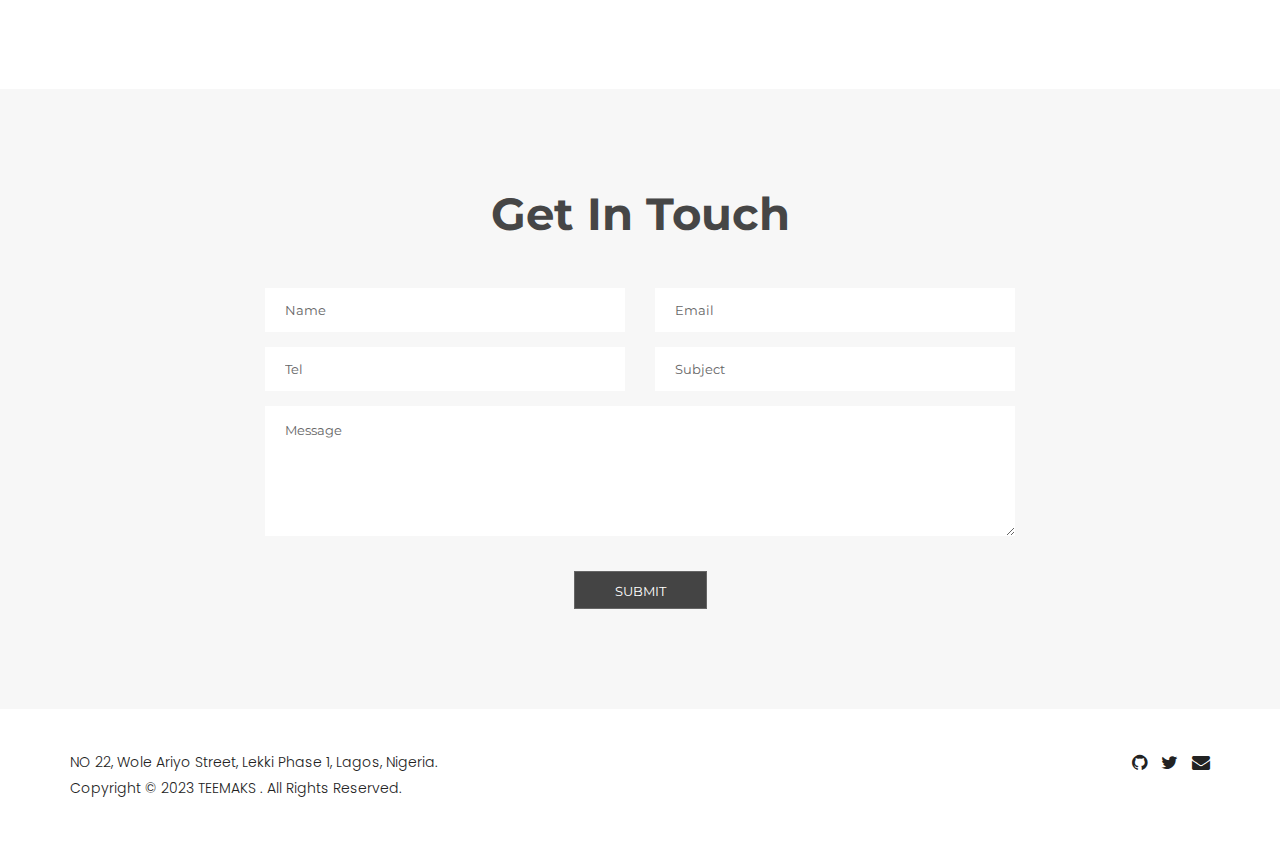
==== commit 966c1c29: "added" ====
--- a/index.html
+++ b/index.html
@@ -100,7 +100,7 @@
               <div class="single-slider-all">
                 <div class="slider-title">
                   <h2>Hello I'm Adetona</h2>
-                  <h1>Data Analyst and Engineer</h1>
+                  <h1>Data Analyst and Data Engineer</h1>
                 </div>
                 <div class="slider-icon">
                   <ul>
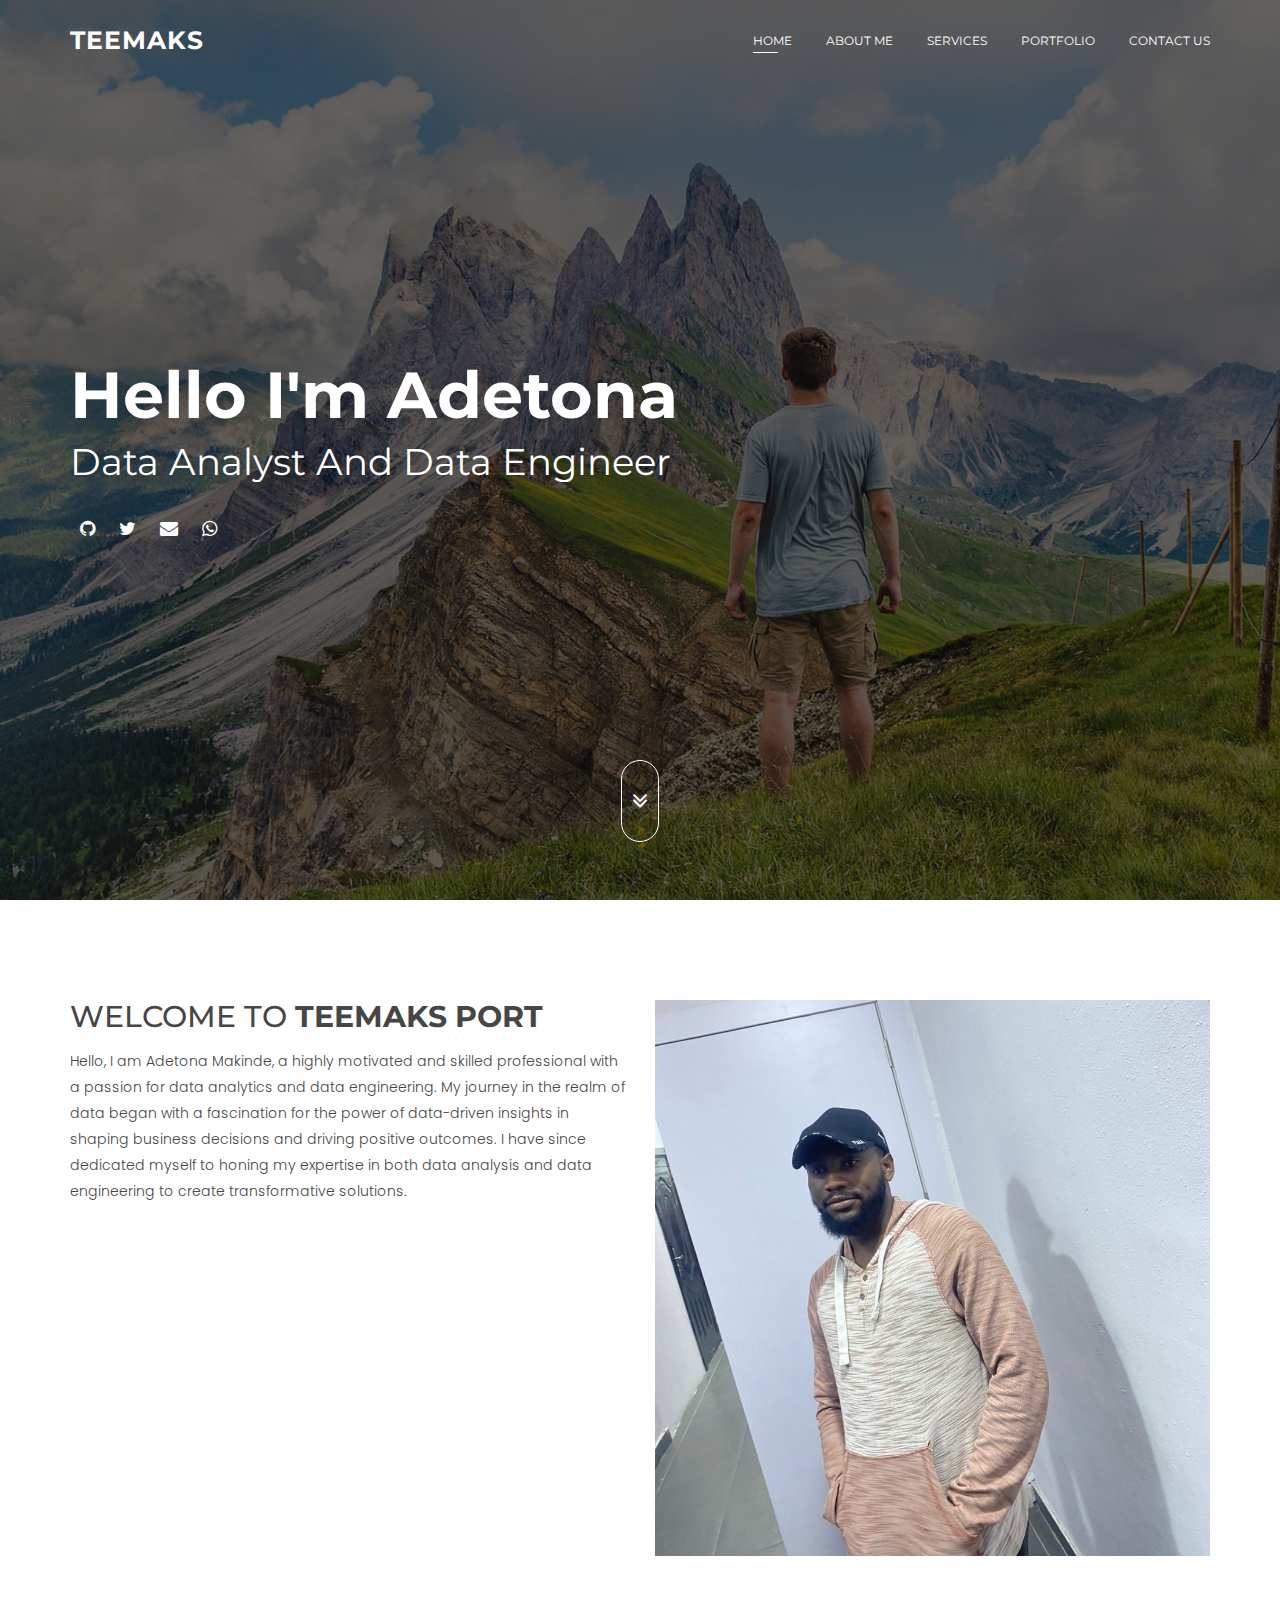
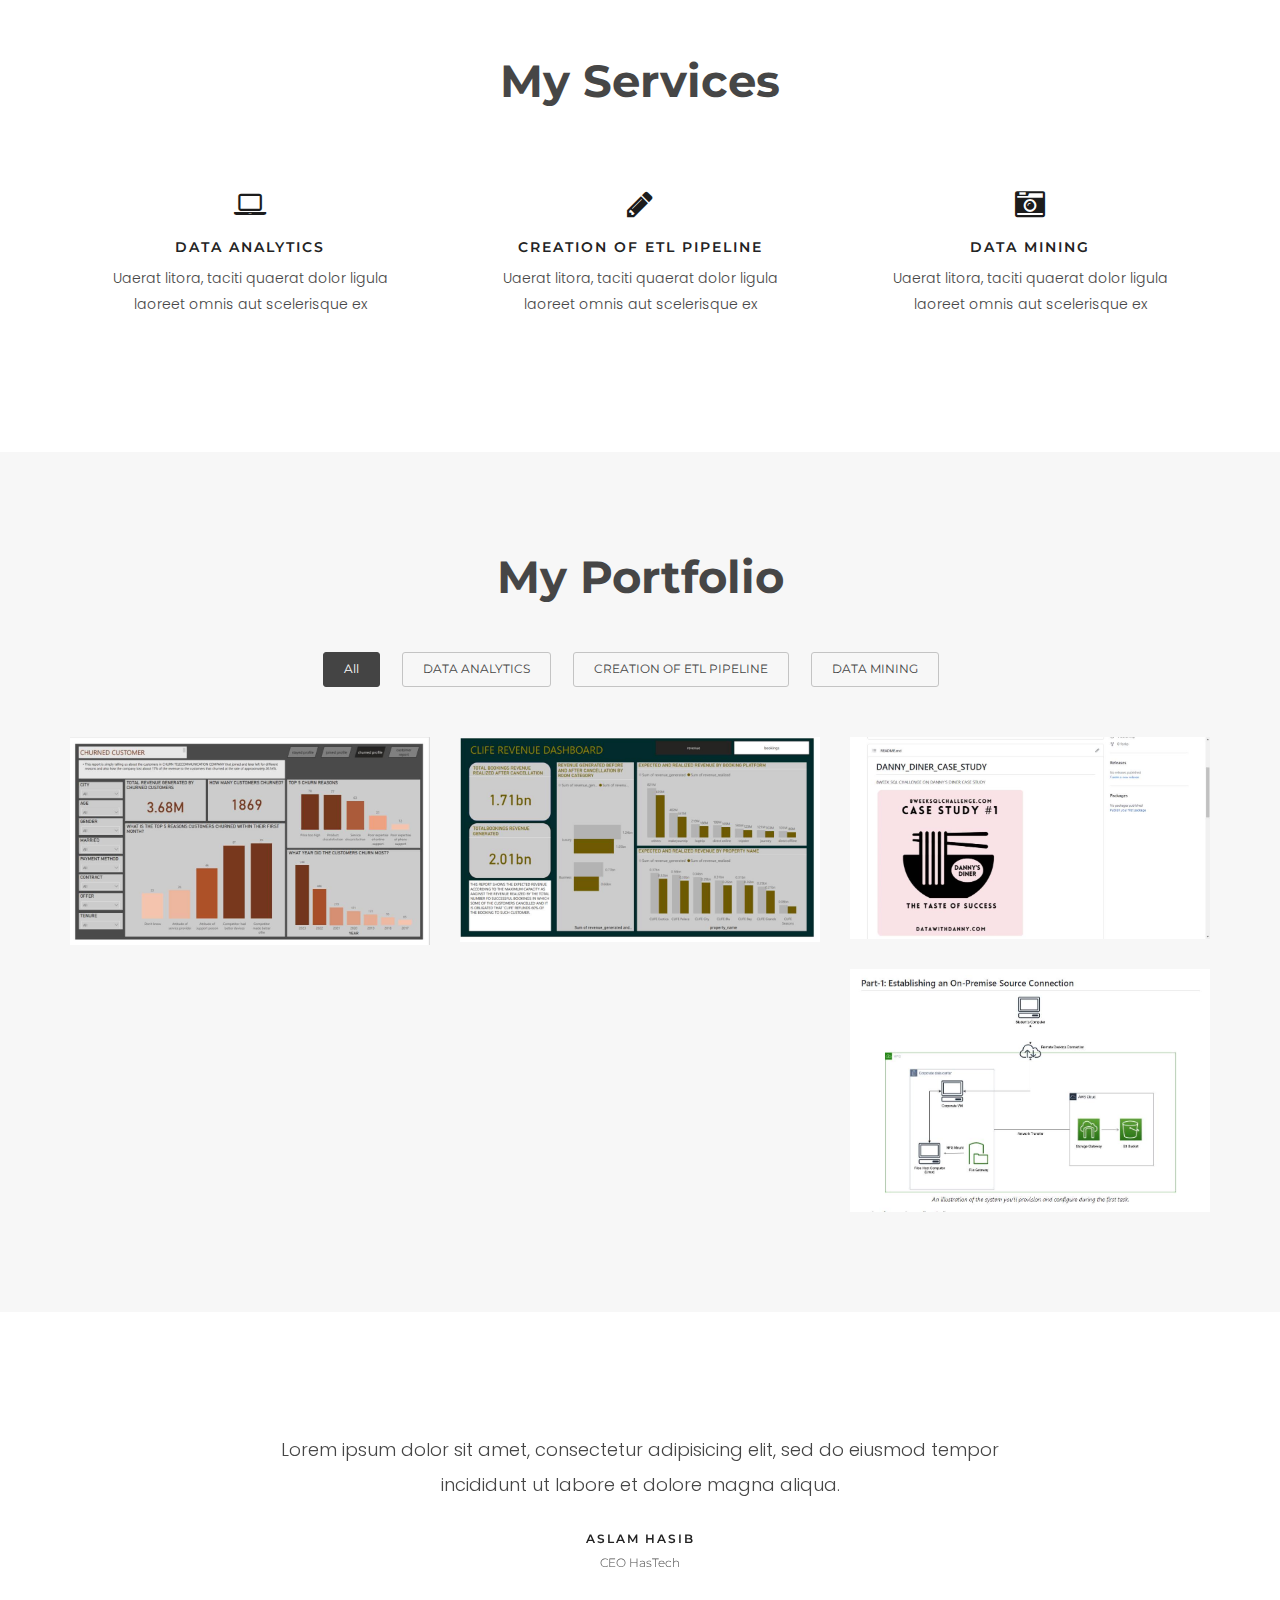
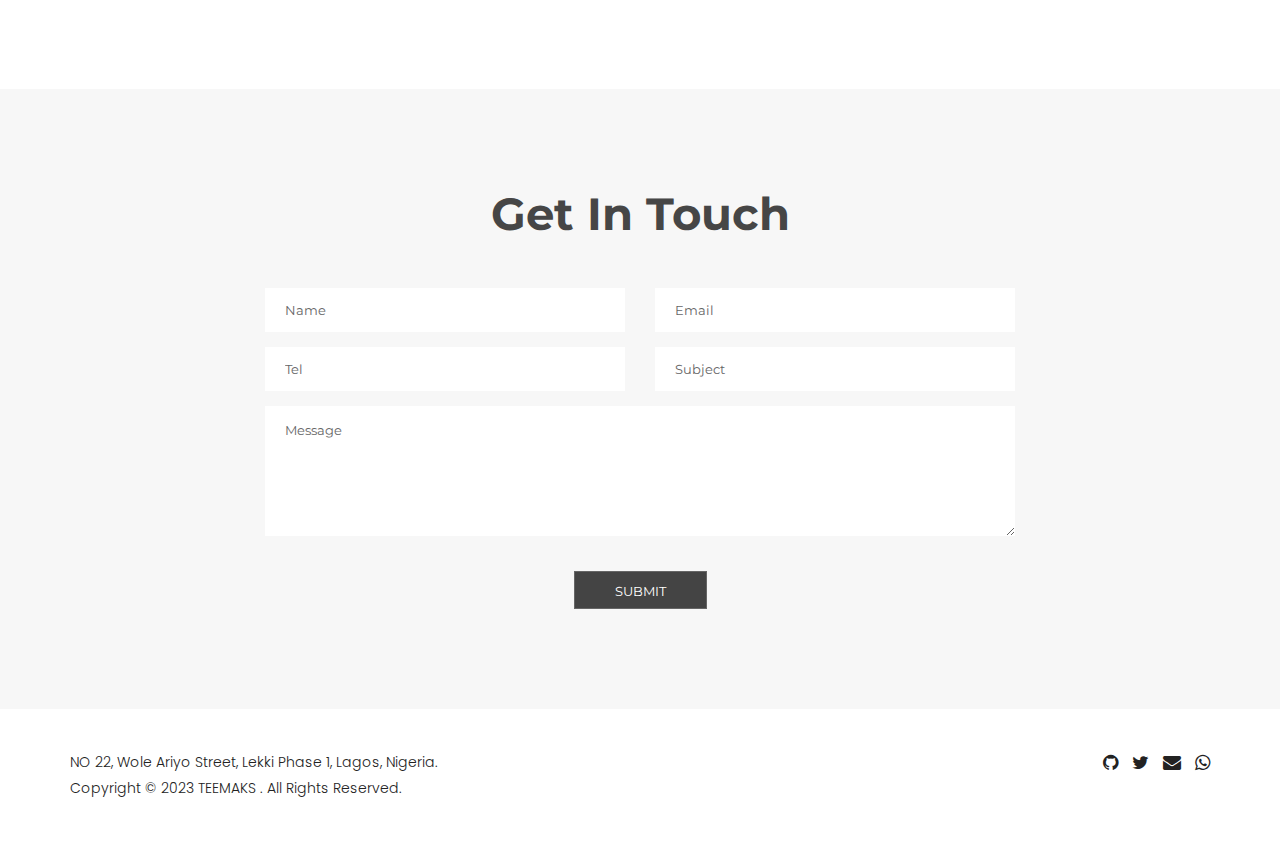
==== commit f2b1c479: "added" ====
--- a/index.html
+++ b/index.html
@@ -117,6 +117,11 @@
                     <li>
                       <a href="mailto:adetonamakinde1@gmail.com" target="_blank"
                         ><i class="fa fa-envelope"></i
+                      ></a>
+                    </li>
+                    <li>
+                      <a href="https://wa.me/+2348164230473" target="_blank"
+                        ><i class="fa fa-whatsapp"></i
                       ></a>
                     </li>
                   </ul>
@@ -483,6 +488,11 @@
                 ><i class="fa fa-envelope"></i
               ></a>
             </li>
+            <li>
+              <a href="https://wa.me/+2348164230473" target="_blank"
+                ><i class="fa fa-whatsapp"></i
+              ></a>
+            </li>
           </ul>
         </div>
       </div>
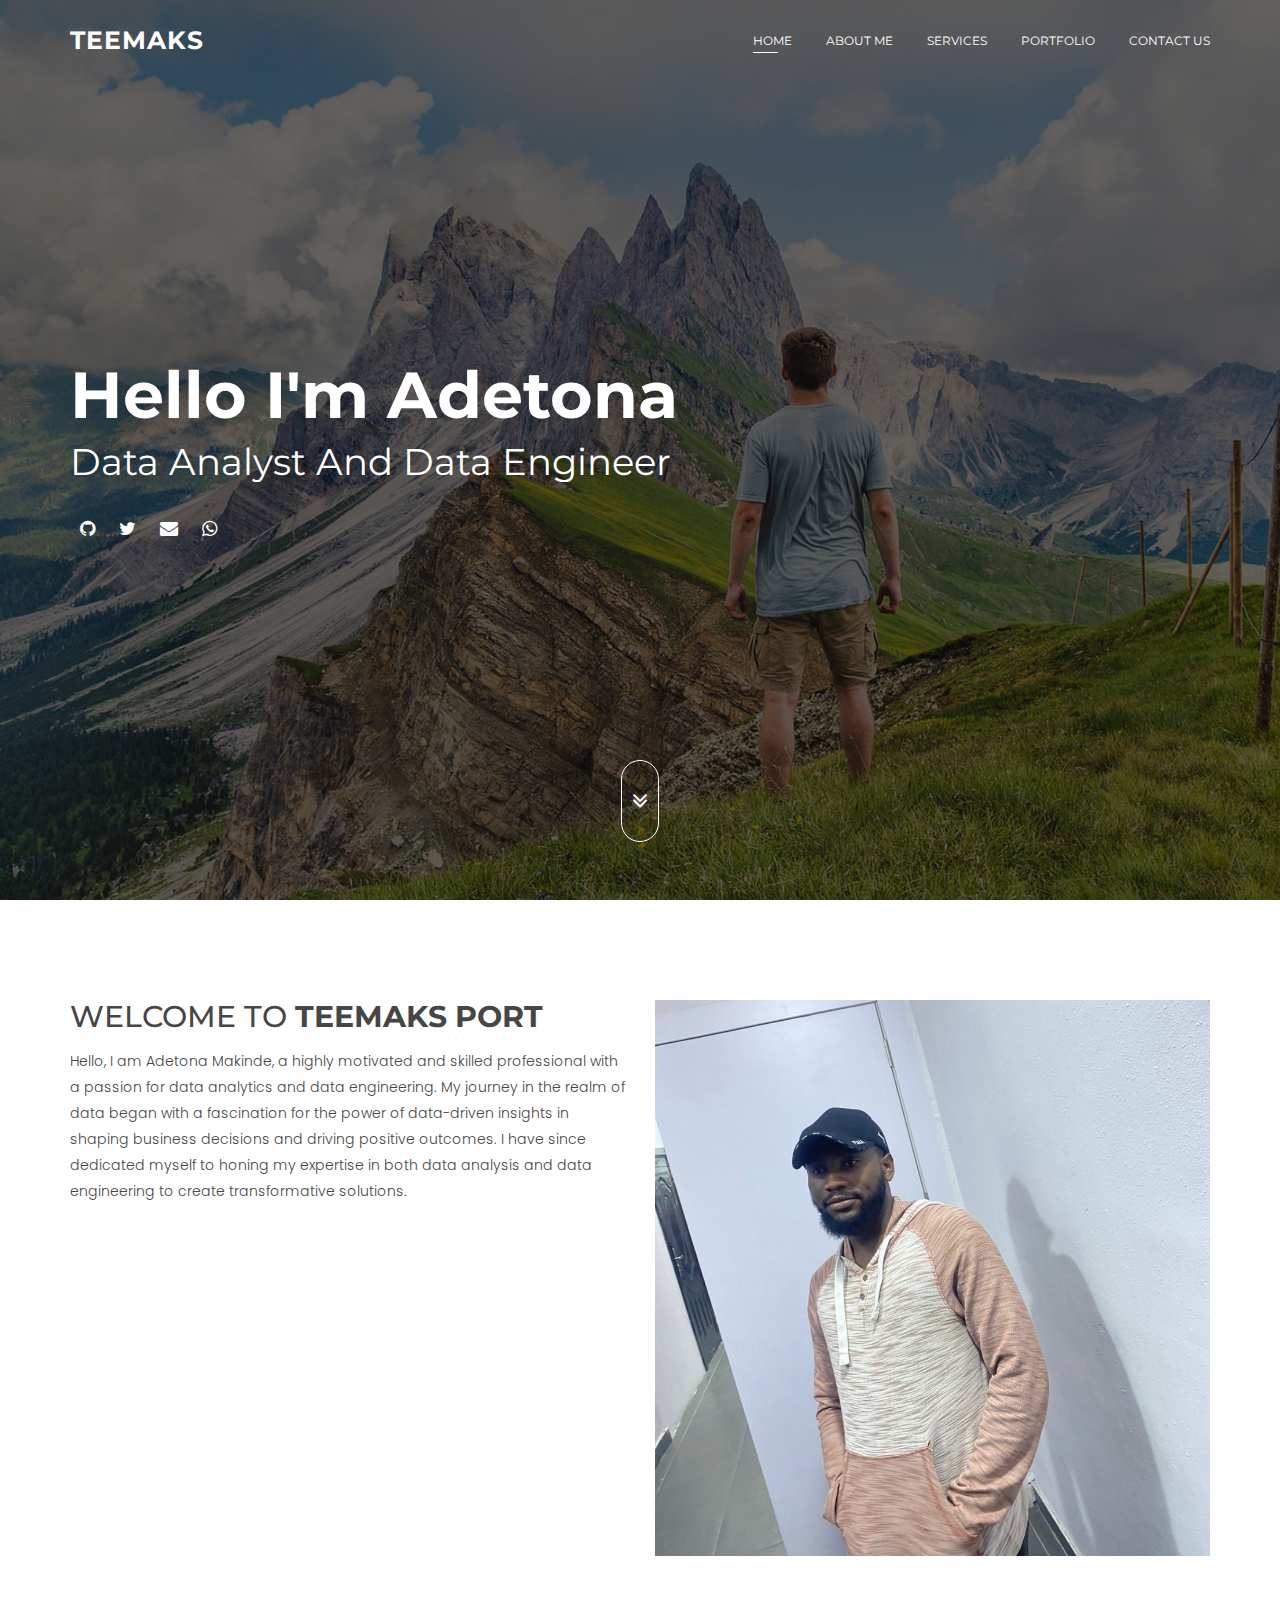
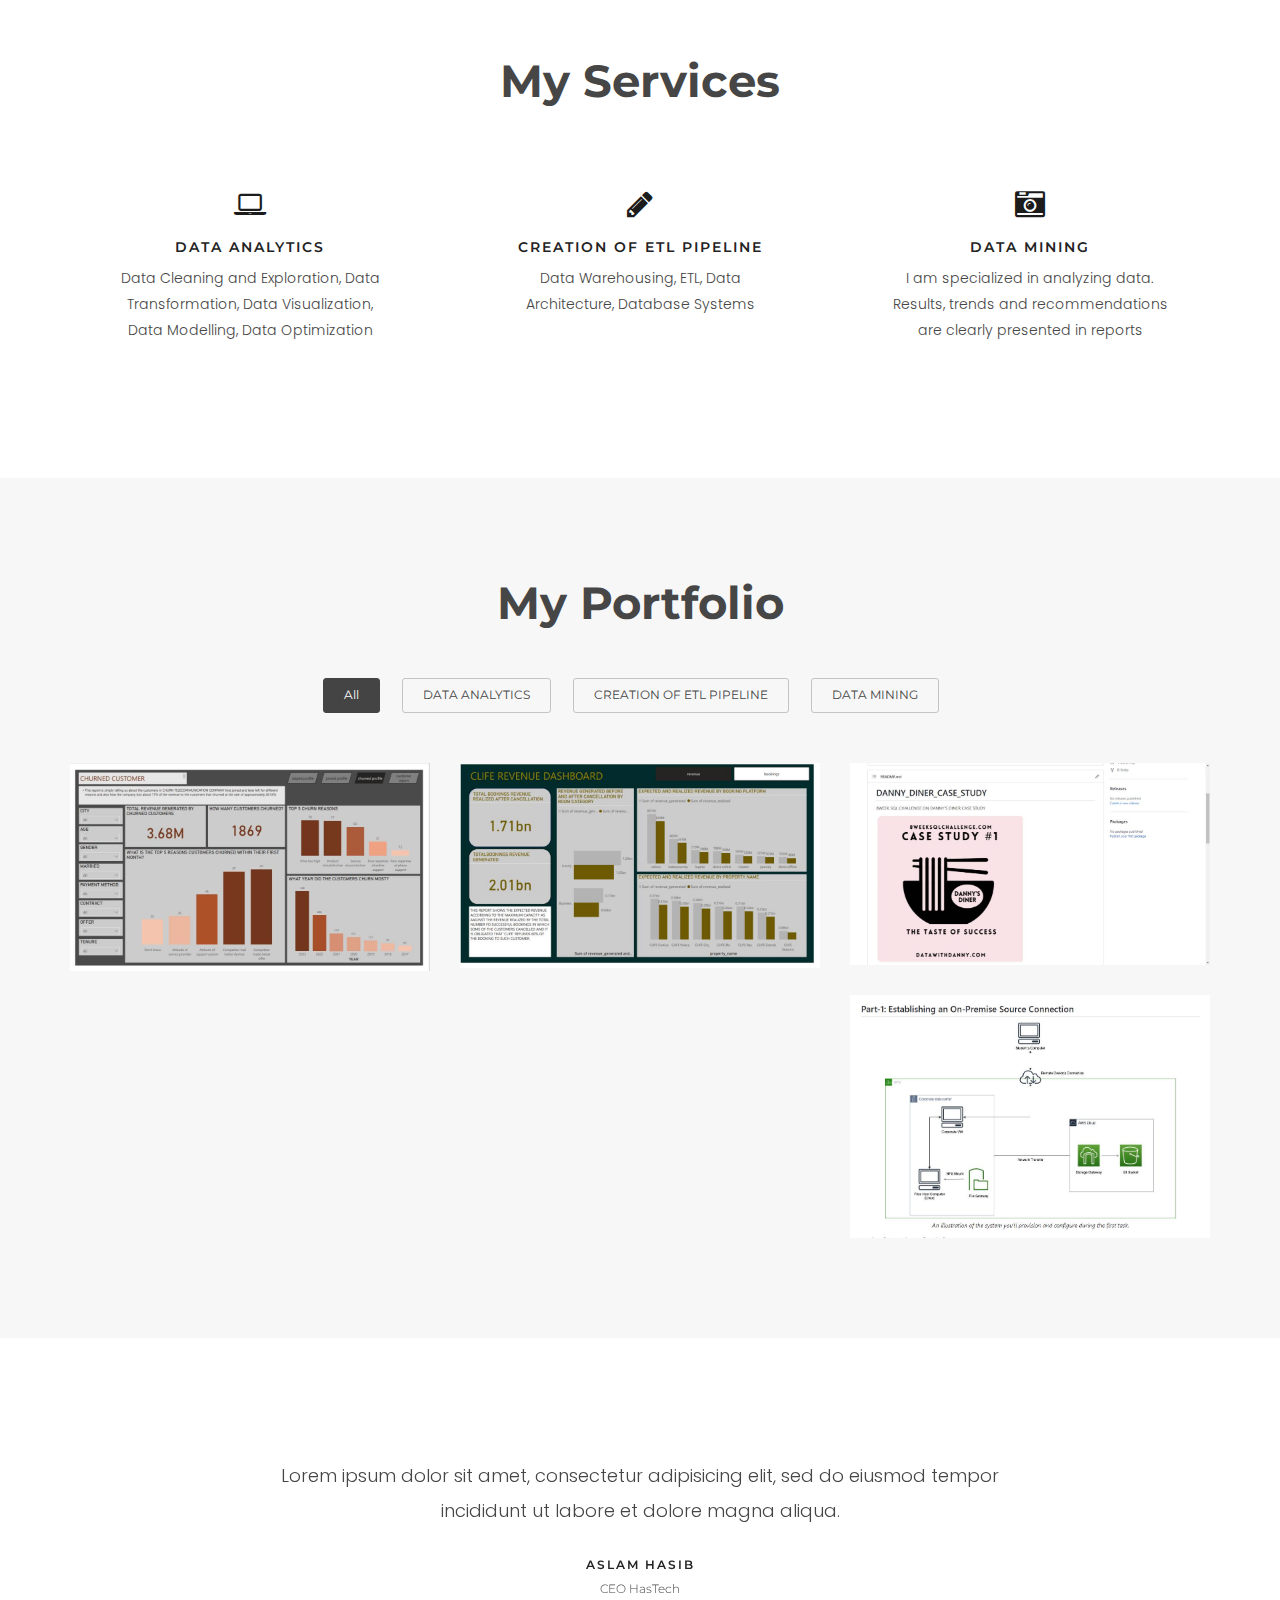
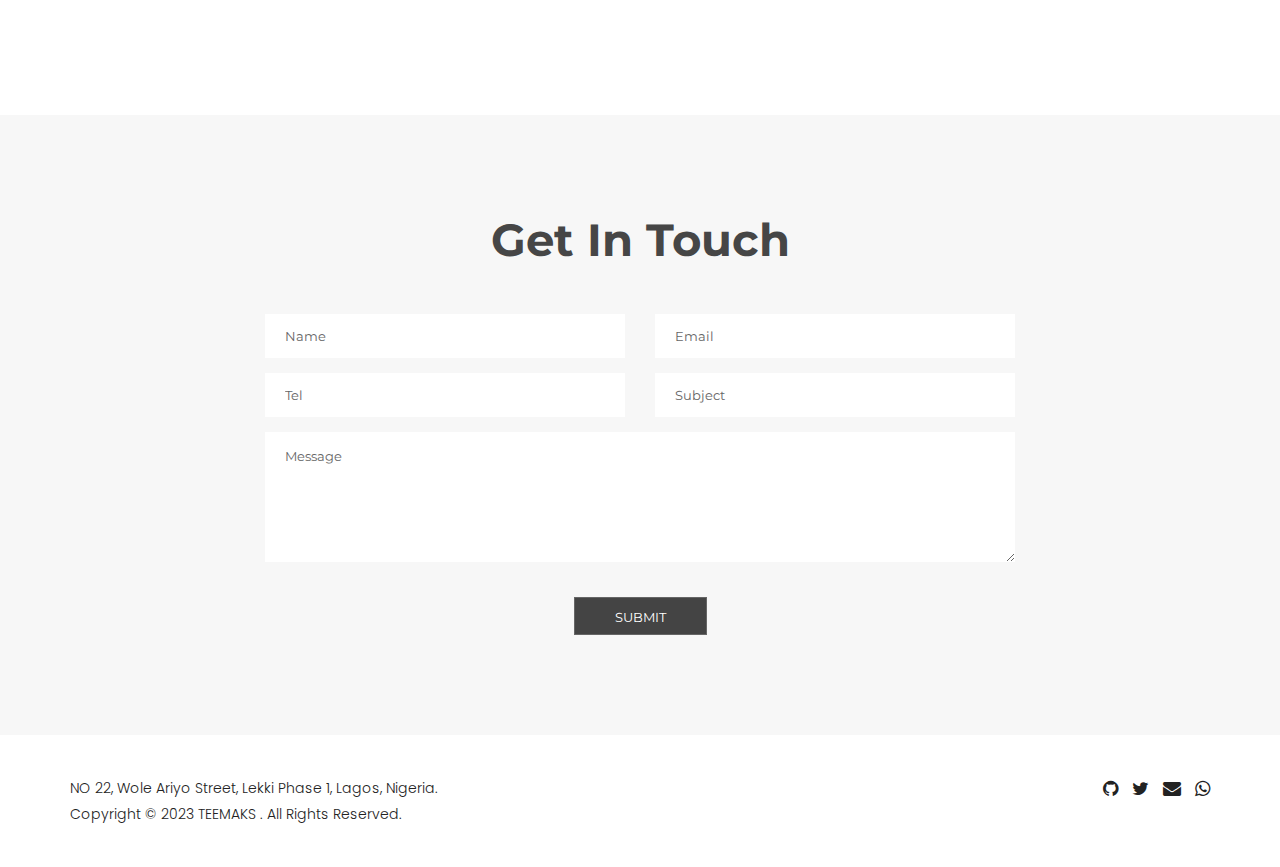
==== commit 03e2cbee: "added" ====
--- a/index.html
+++ b/index.html
@@ -175,8 +175,7 @@
                 <i class="fa fa-laptop" aria-hidden="true"></i>
                 <h3>Data Analytics</h3>
                 <p>
-                  Uaerat litora, taciti quaerat dolor ligula laoreet omnis aut
-                  scelerisque ex
+                  Data Cleaning and Exploration, Data Transformation, Data Visualization, Data Modelling, Data Optimization
                 </p>
               </div>
             </div>
@@ -185,8 +184,7 @@
                 <i class="fa fa-pencil" aria-hidden="true"></i>
                 <h3>Creation of ETL pipeline</h3>
                 <p>
-                  Uaerat litora, taciti quaerat dolor ligula laoreet omnis aut
-                  scelerisque ex
+                  Data Warehousing, ETL, Data Architecture, Database Systems
                 </p>
               </div>
             </div>
@@ -195,8 +193,7 @@
                 <i class="fa fa-camera-retro" aria-hidden="true"></i>
                 <h3>Data Mining</h3>
                 <p>
-                  Uaerat litora, taciti quaerat dolor ligula laoreet omnis aut
-                  scelerisque ex
+                  I am specialized in analyzing data. Results, trends and recommendations are clearly presented in reports
                 </p>
               </div>
             </div>
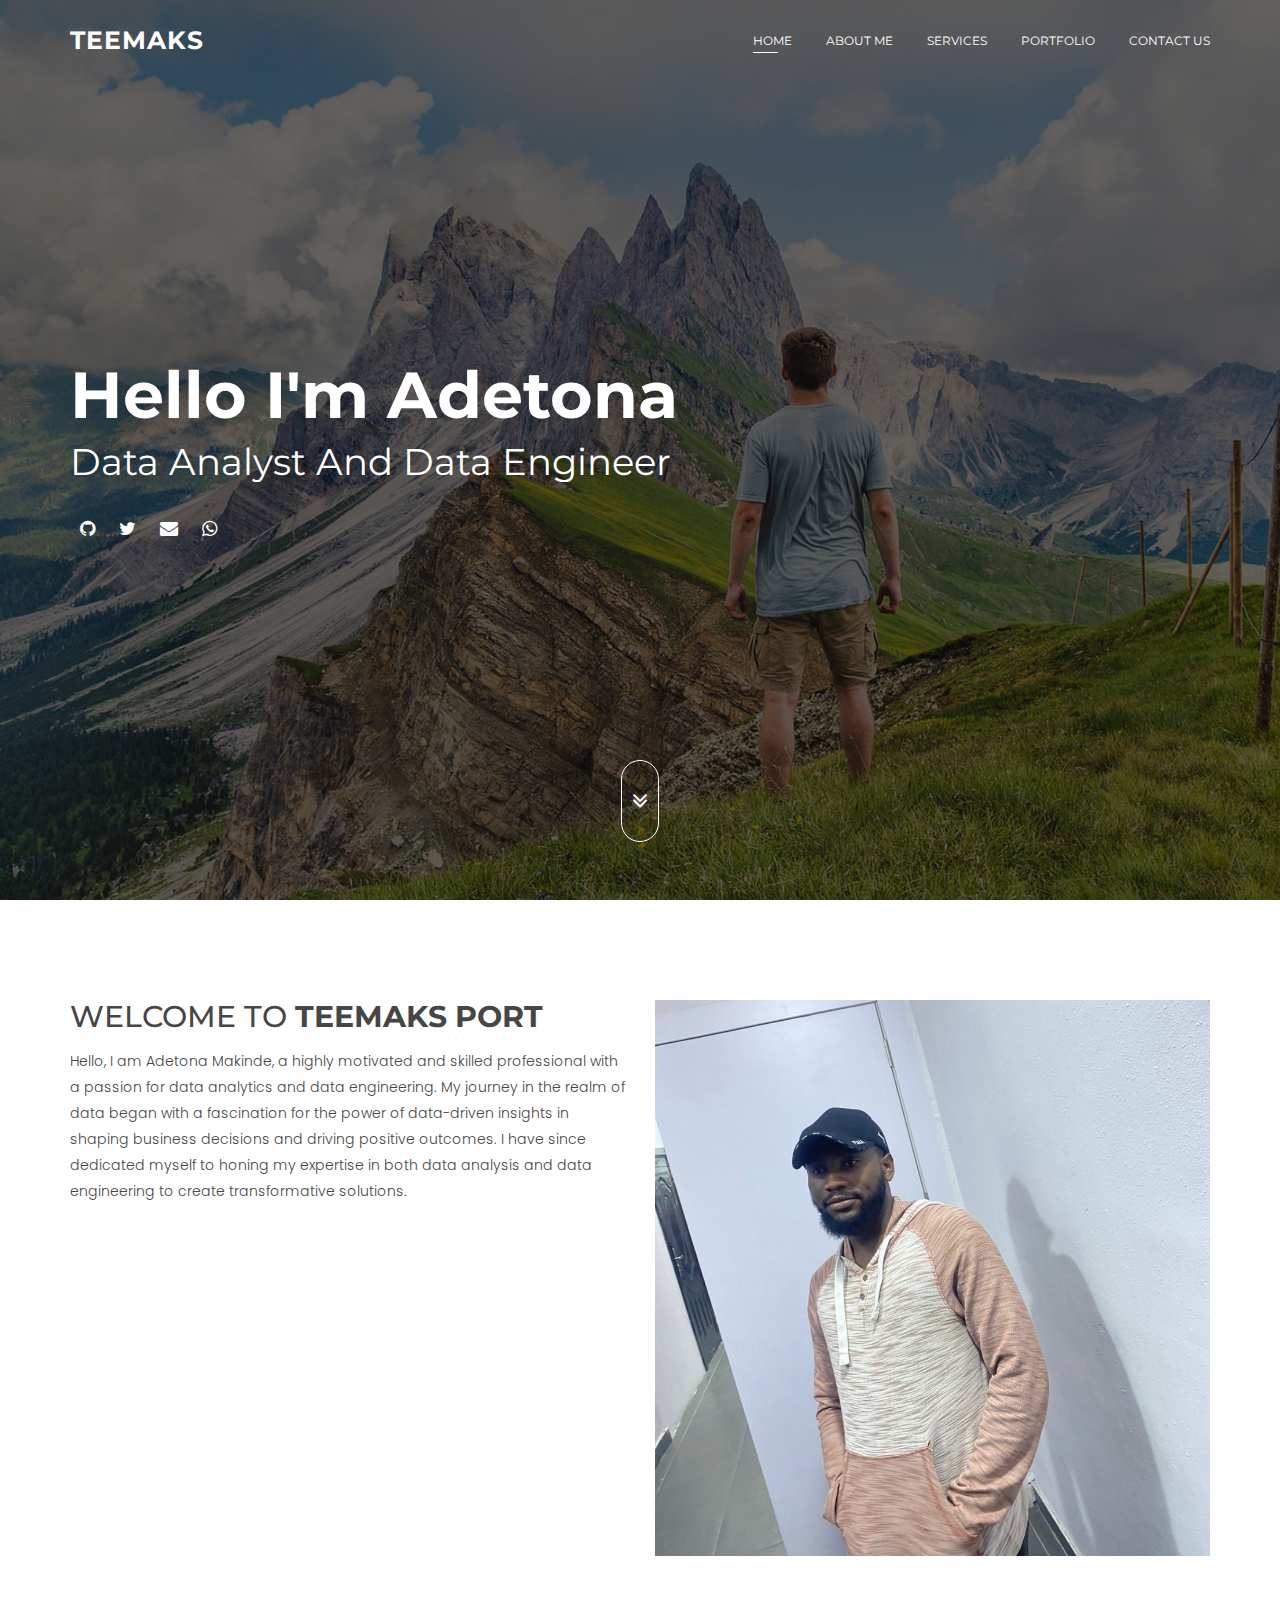
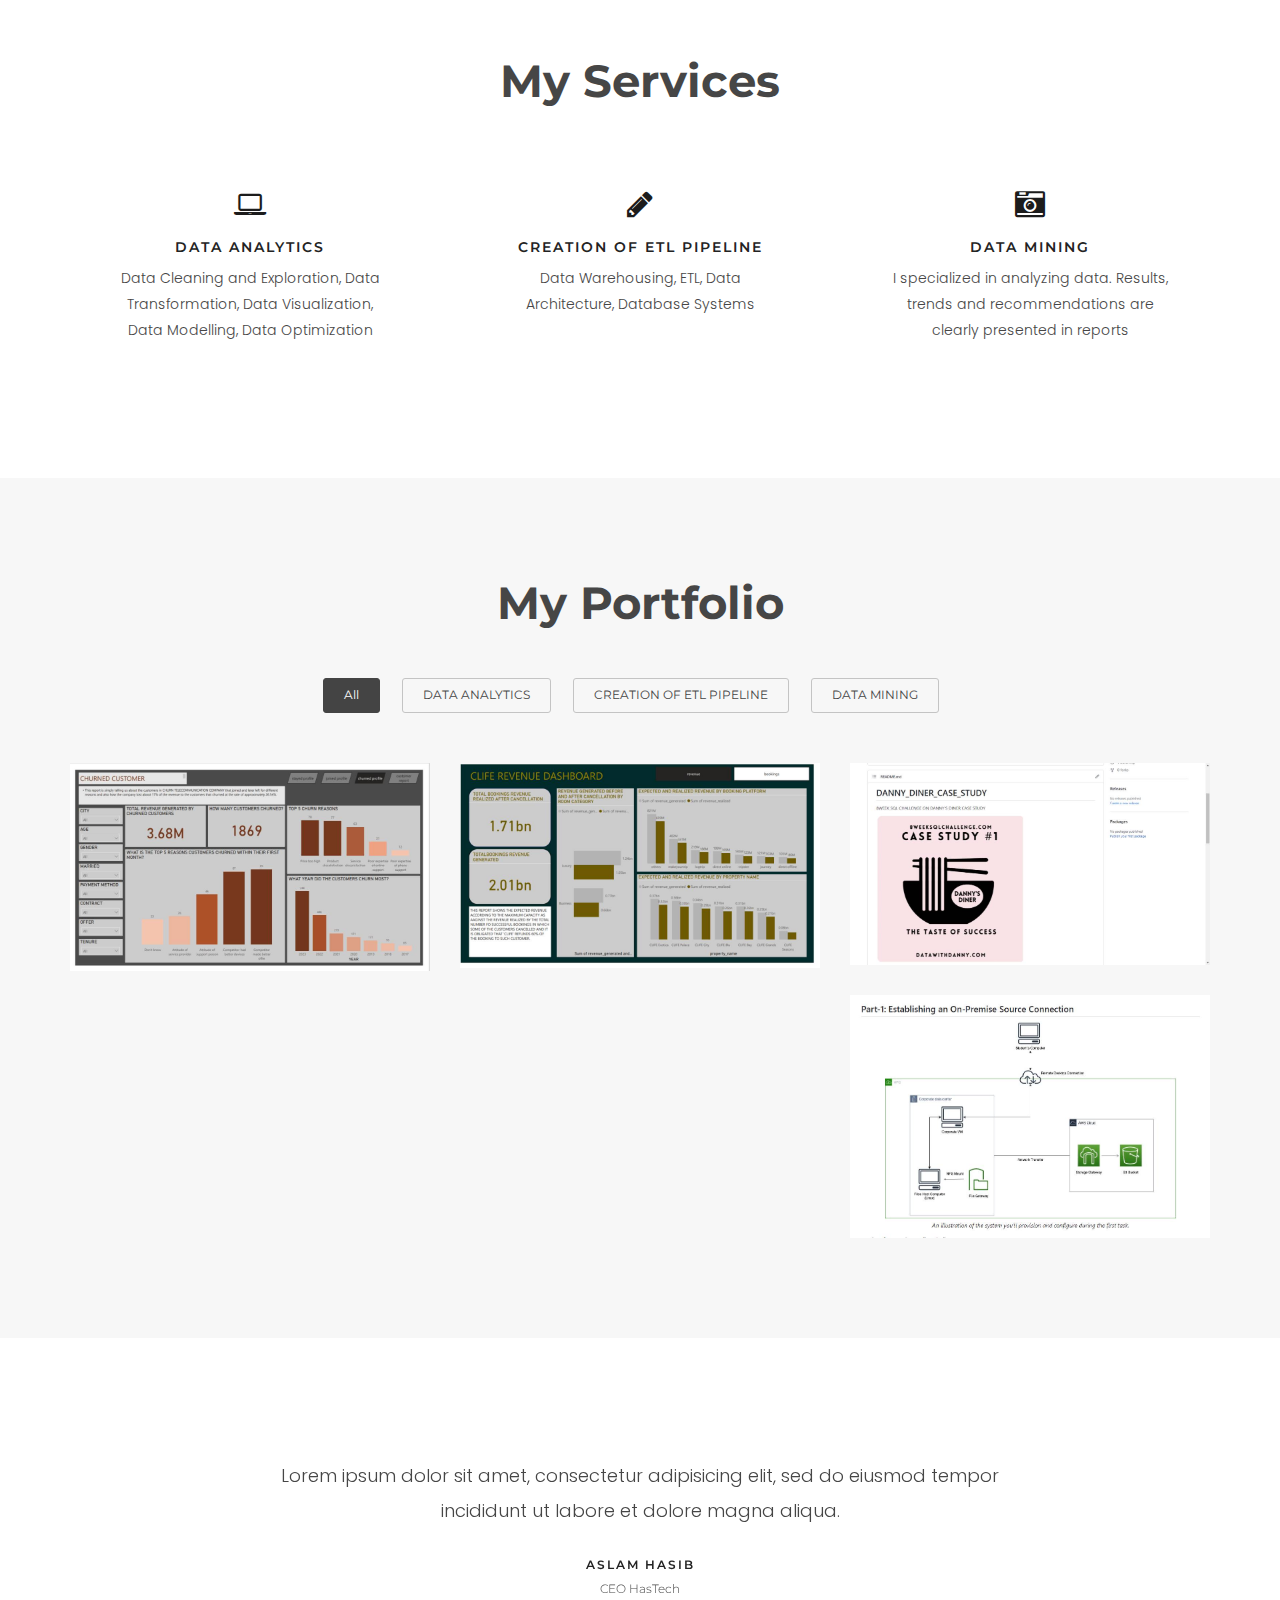
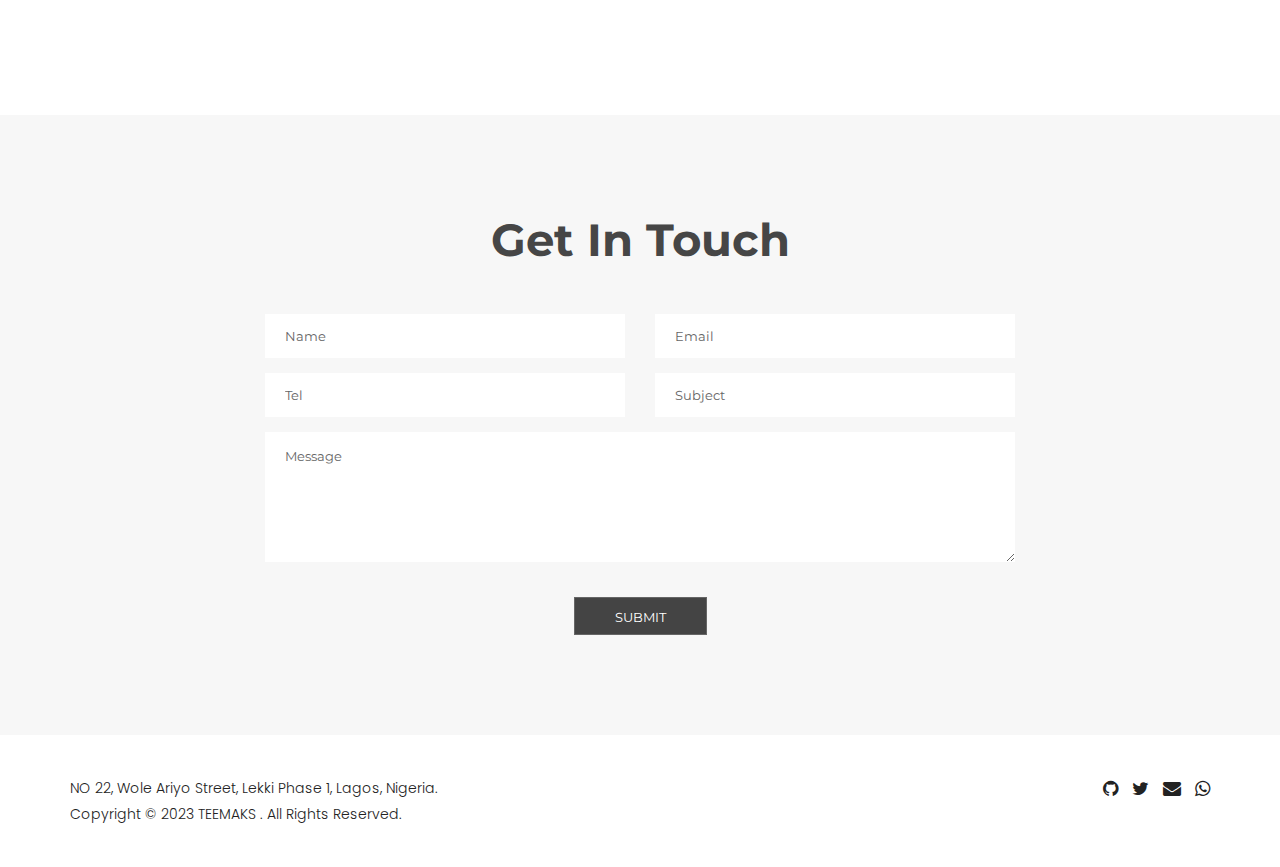
==== commit ae9c7332: "added" ====
--- a/index.html
+++ b/index.html
@@ -193,7 +193,7 @@
                 <i class="fa fa-camera-retro" aria-hidden="true"></i>
                 <h3>Data Mining</h3>
                 <p>
-                  I am specialized in analyzing data. Results, trends and recommendations are clearly presented in reports
+                  I specialized in analyzing data. Results, trends and recommendations are clearly presented in reports
                 </p>
               </div>
             </div>
